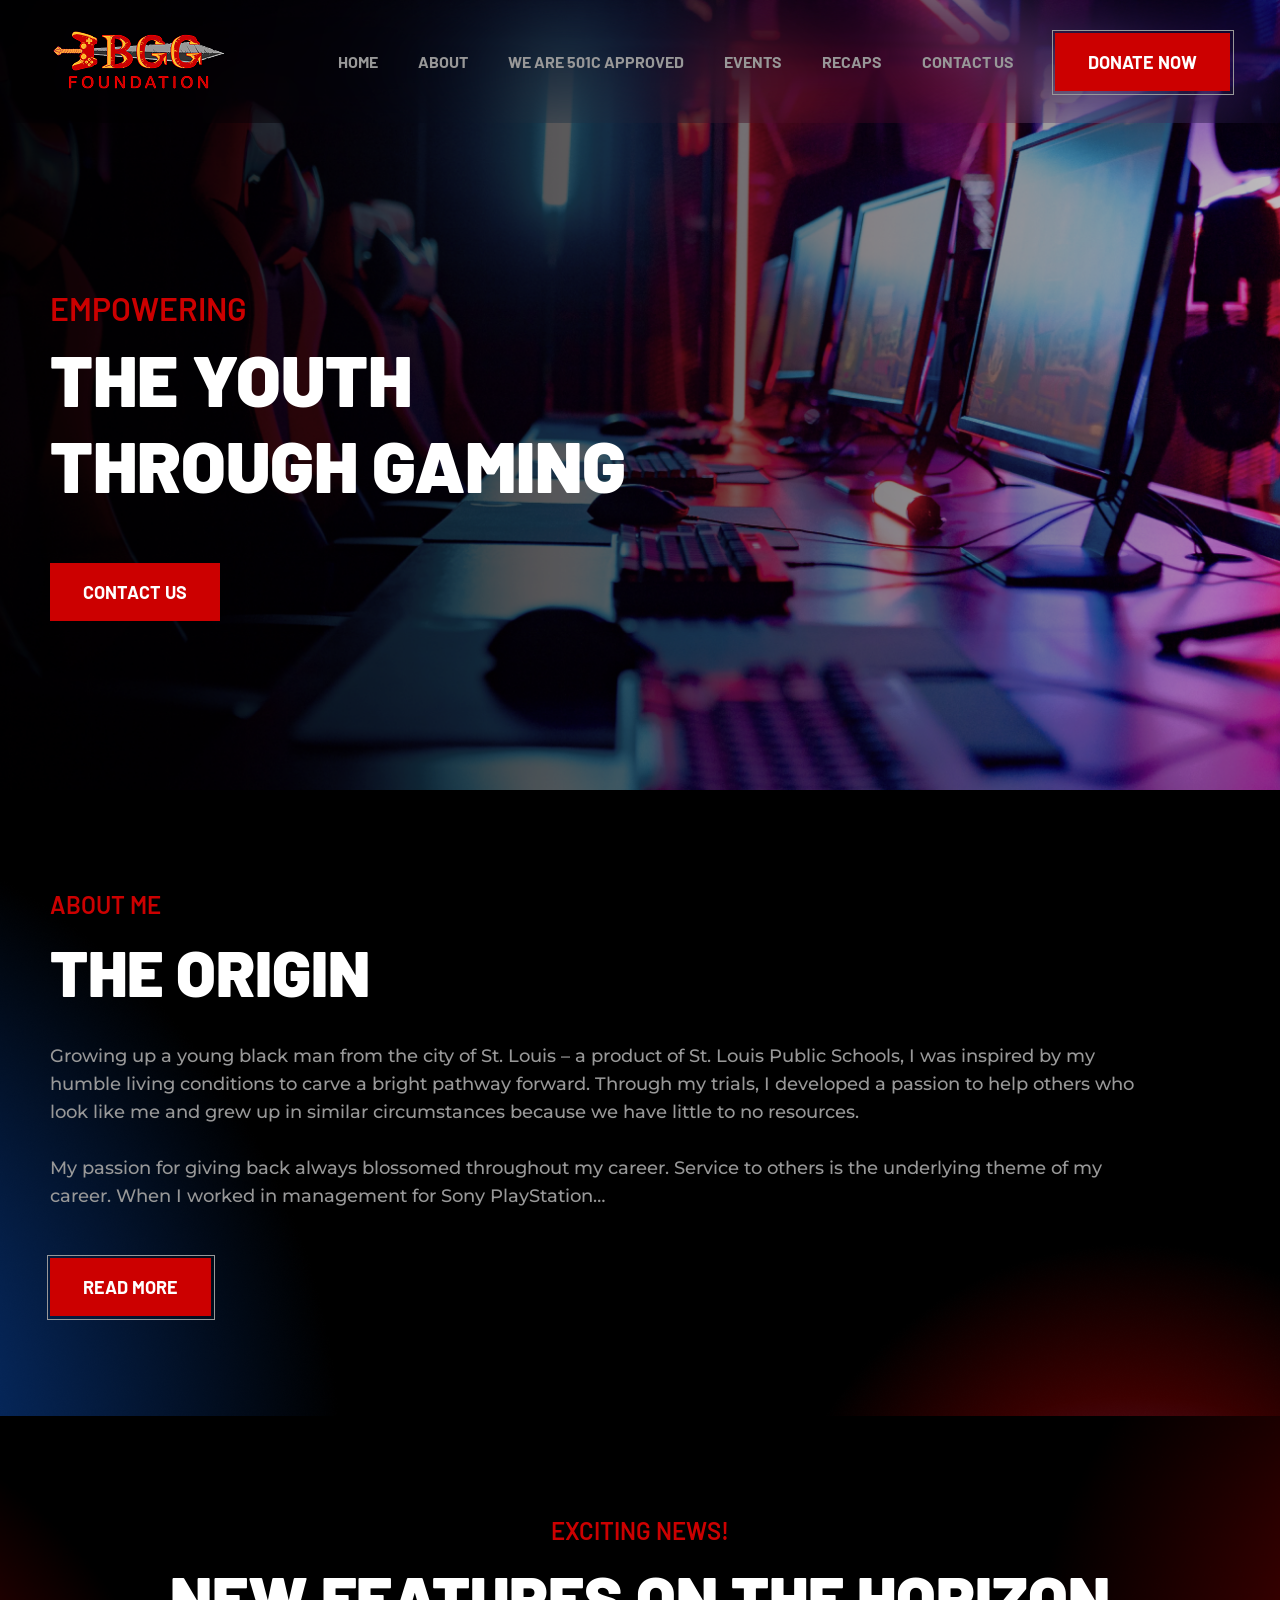
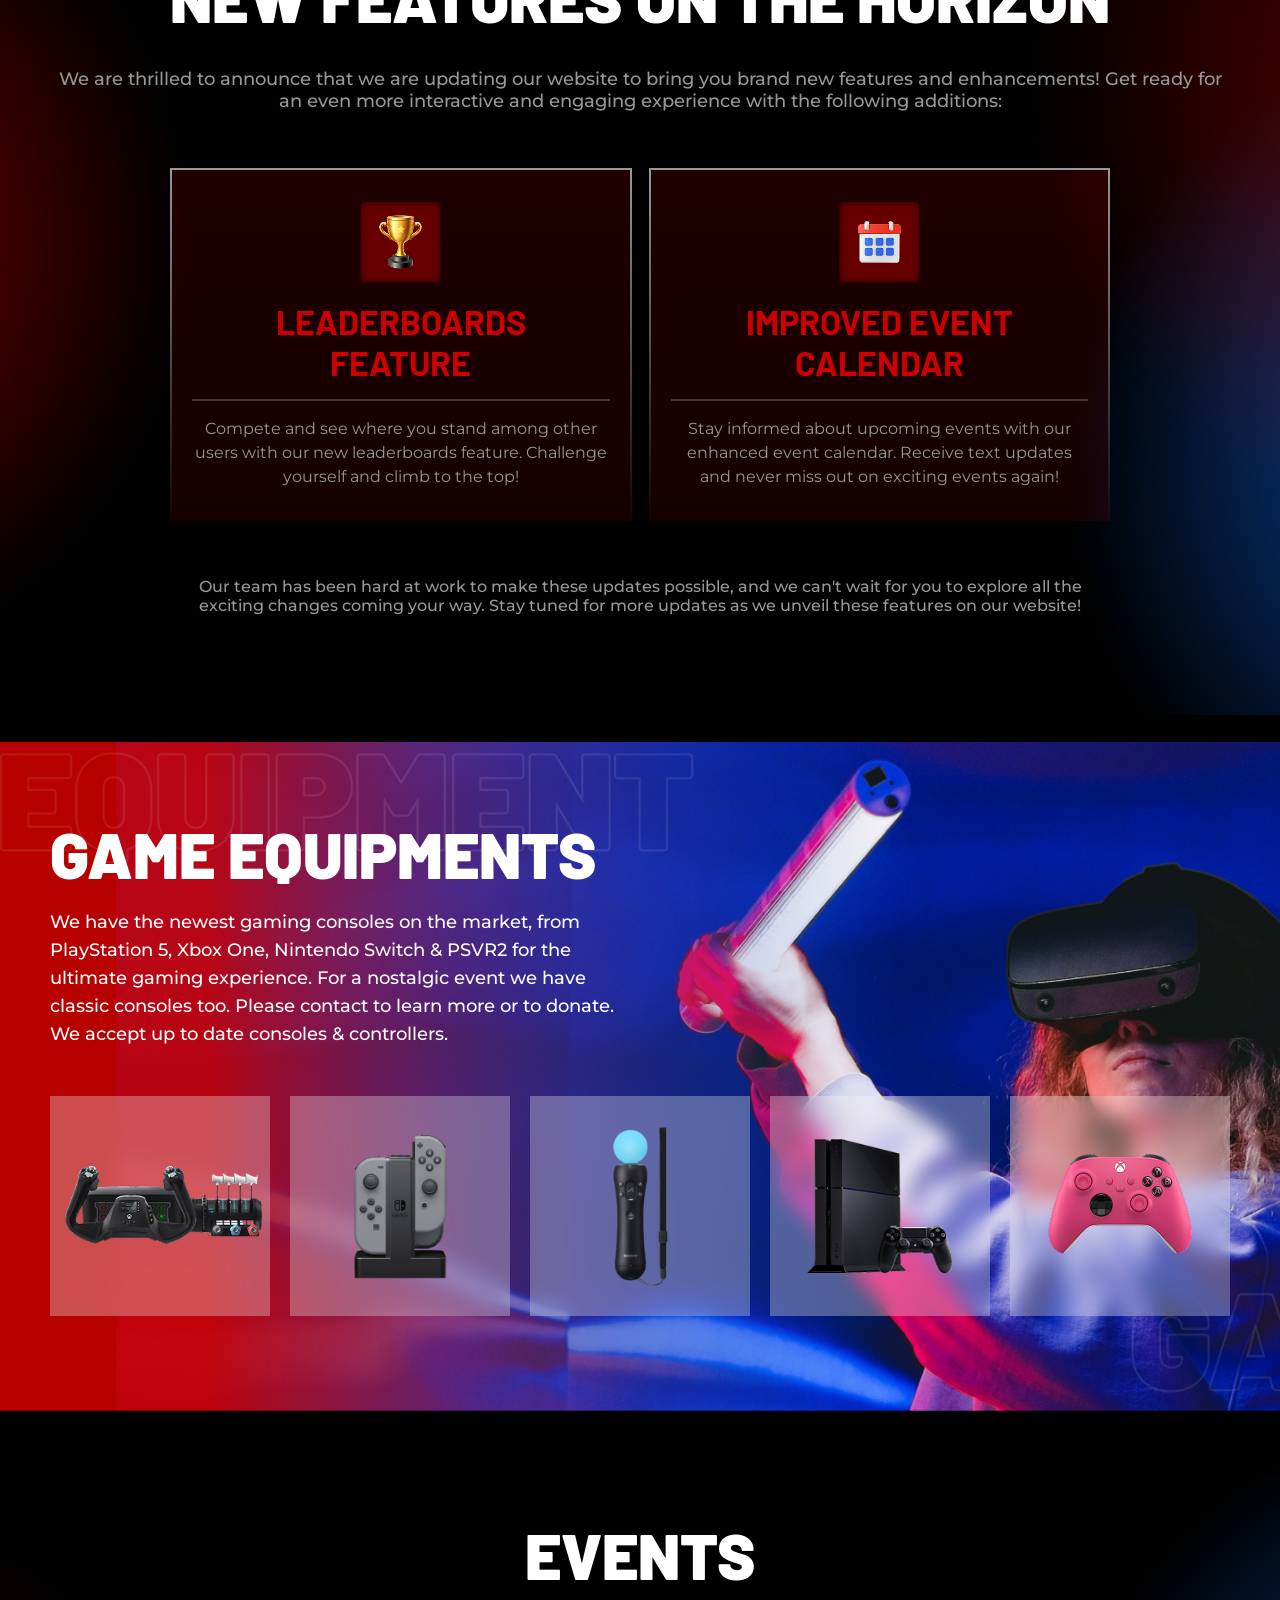
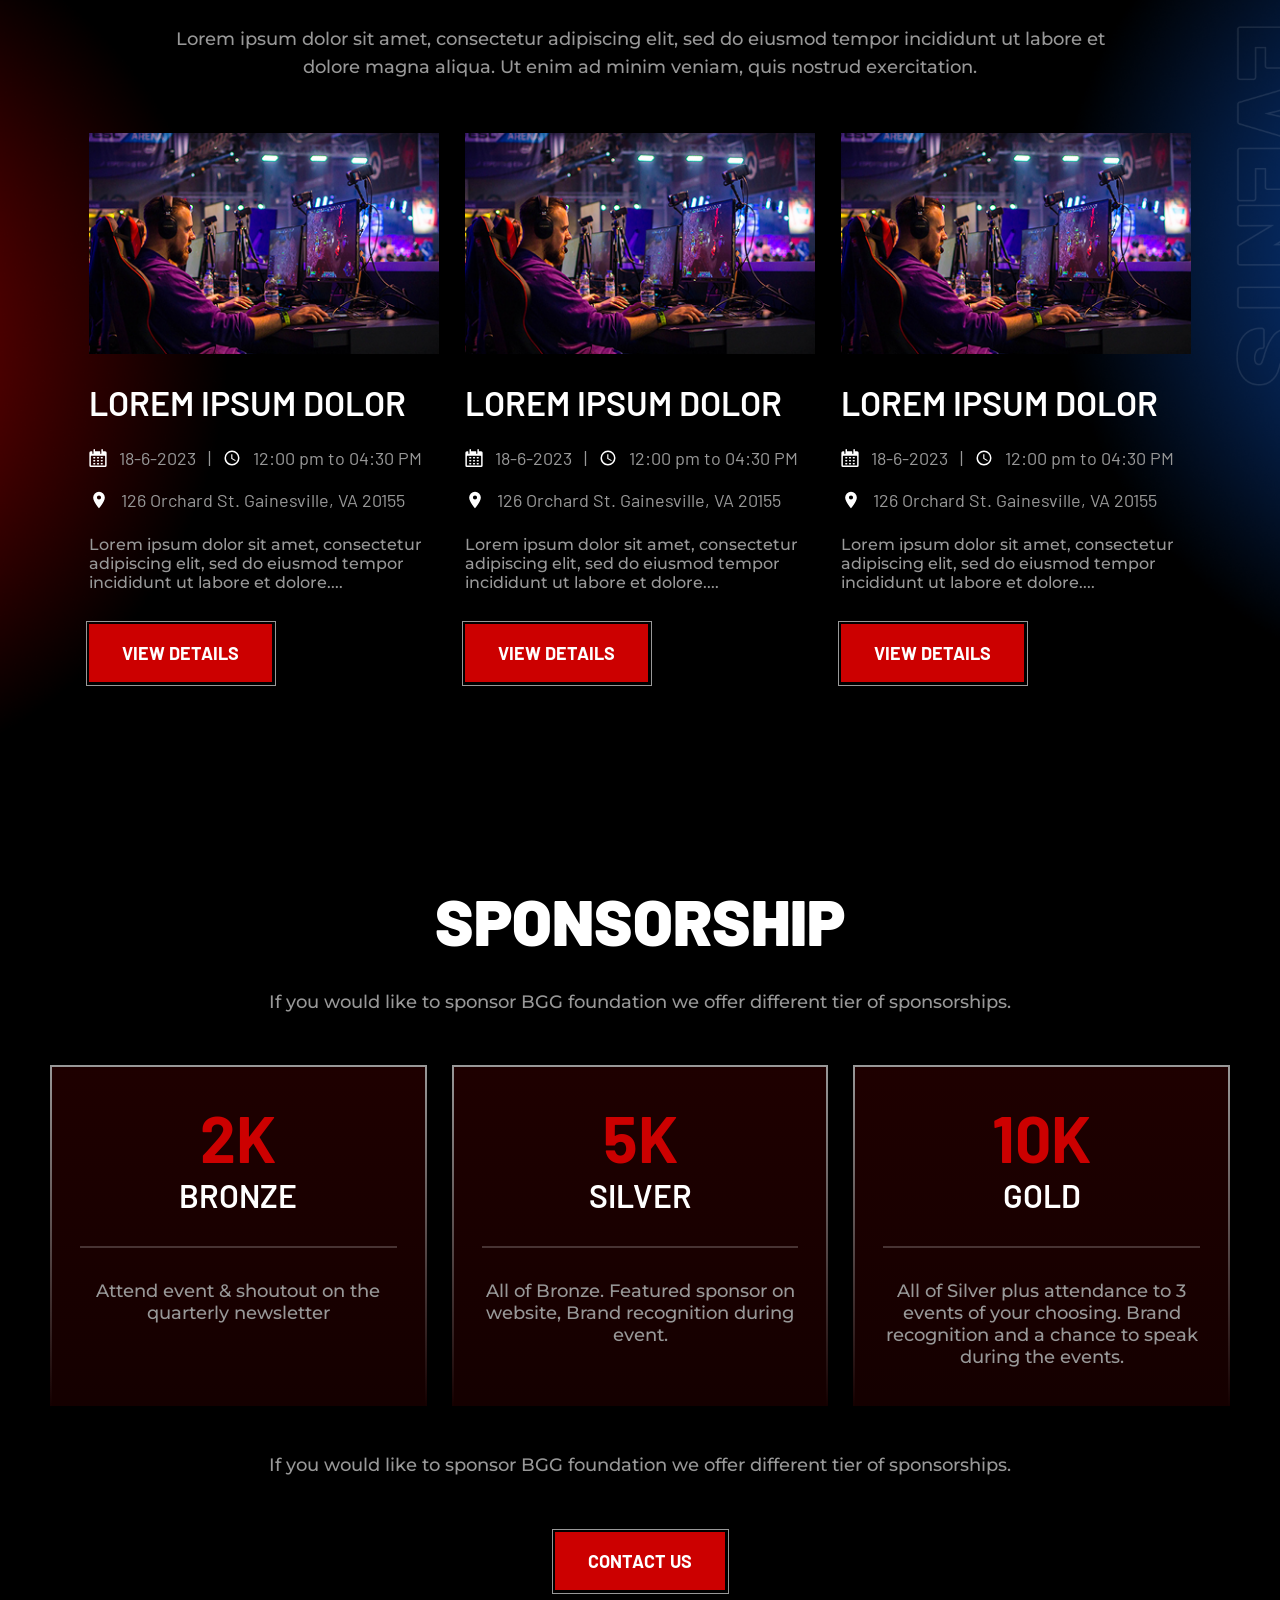
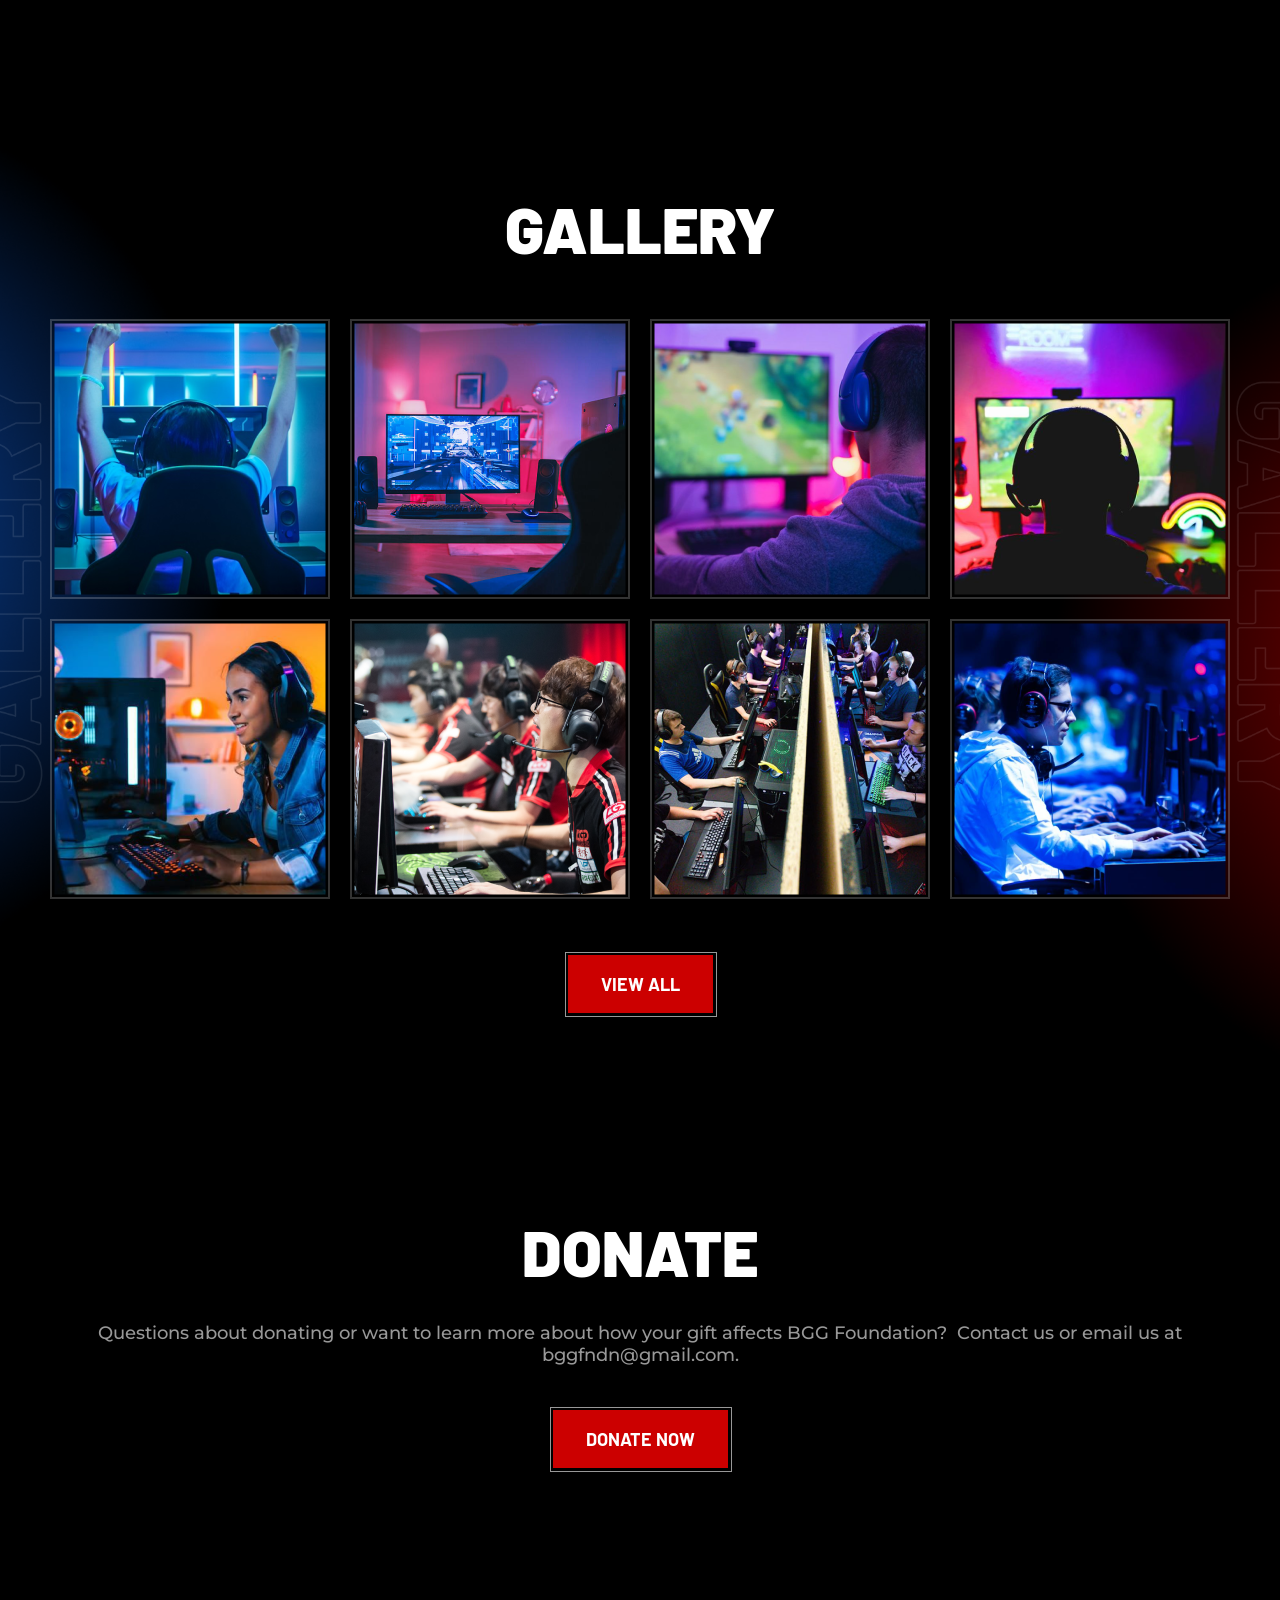
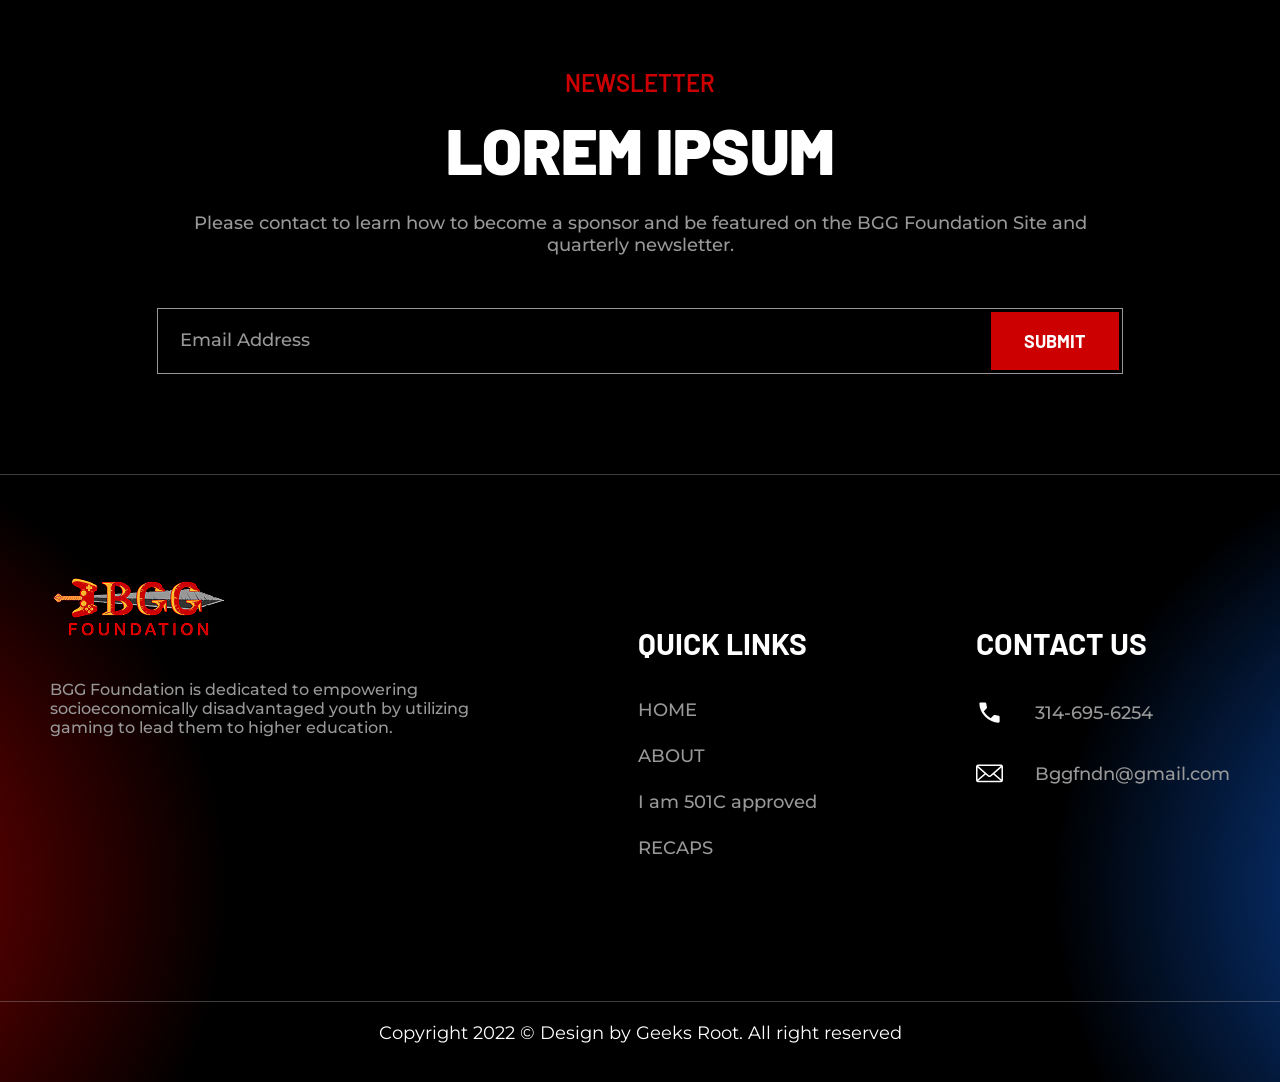
==== index.html @ 68830140 "initial commit" ====
<!DOCTYPE html>
<html lang="en">

<head>
    <meta charset="UTF-8">
    <meta name="viewport" content="width=device-width, initial-scale=1.0">
    <title>Bruh Got Games</title>
    <link rel="preconnect" href="https://fonts.googleapis.com">
    <link rel="preconnect" href="https://fonts.gstatic.com" crossorigin>
    <link
        href="https://fonts.googleapis.com/css2?family=Barlow:ital,wght@0,100;0,200;0,300;0,400;0,500;0,600;0,700;0,800;0,900;1,100;1,200;1,300;1,400;1,500;1,600;1,700;1,800;1,900&family=Montserrat:ital,wght@0,100..900;1,100..900&family=Poppins:ital,wght@0,100;0,200;0,300;0,400;0,500;0,600;0,700;0,800;0,900;1,100;1,200;1,300;1,400;1,500;1,600;1,700;1,800;1,900&display=swap"
        rel="stylesheet">
    <link rel="stylesheet" href="assets/css/style.css">
    <link rel="stylesheet" href="assets/css/responsive.css">
    <link rel="stylesheet" href="assets/css/owl.carousel.min.css">
    <link rel="stylesheet" href="assets/css/owl.theme.default.min.css">
    <script src="https://ajax.googleapis.com/ajax/libs/jquery/3.7.1/jquery.min.js"></script>
    <script src="assets/js/owl.carousel.min.js"></script>
    <script src="https://kit.fontawesome.com/be7915e09e.js" crossorigin="anonymous"></script>
</head>

<body>

    <header>
        <div class="container">
            <div class="flex justifybetween aligncenter">
                <div>
                    <img src="assets/images/logogame.png" alt="" class="py-28">
                </div>
                <div class="dropdown ">
                    <input type="checkbox" id="toggle" style="display: none;">
                    <label for="toggle"><i class="fa-solid fa-bars" style="font-size: 30px;"></i></label>
                    <nav class="dropdown-content">
                        <ul class="flex aligncenter gap8">
                            <li><a href="/index.html">HOME</a></li>
                            <li><a href="/about.html">ABOUT</a></li>
                            <li><a href="/501c.html">WE ARE 501C APPROVED</a></li>
                            <li><a href="/events.html">EVENTS <i class="fa-solid fa-chevron-down"></i></a></li>
                            <li><a href="/recaps.html">RECAPS</a></li>
                            <li><a href="/contacts.html">CONTACT US</a></li>
                            <li> <button class="btn" style="margin-left: 17px;">DONATE NOW</button></li>
                        </ul>
                    </nav>
                </div>
            </div>
        </div>
    </header>




    <section class="bg-banner p-homebanner">
        <div class="container">
            <div class="w-half">
                <p class="red semibold font32 my-0 mb-8">EMPOWERING</p>
                <P class="font72 heavy my-0 mb-56">THE YOUTH THROUGH GAMING</P>
                <button class="btnn">CONTACT US</button>
            </div>
        </div>
    </section>



    <!-- second -->
    <section class="py-100 bg-2">
        <div class="container">
            <div class="flex  justifycenter aligncenter gap96">
                <div>
                    <p class="red font24 semibold my-0 mb-14">ABOUT ME</p>
                    <p class="font64 heavy my-0 mb-32">THE ORIGIN</p>
                    <p class="medium font18 grey mont my-0 lh-28 mb-48">Growing up a young black man from the city of
                        St.
                        Louis – a
                        product
                        of St. Louis Public Schools, I
                        was inspired by my humble living conditions to carve a bright pathway forward. Through my
                        trials, I
                        developed a passion to help others who look like me and grew up in similar circumstances because
                        we
                        have little to no resources. <br><br>
                        My passion for giving back always blossomed throughout my career. Service to others is the
                        underlying theme of my career. When I worked in management for Sony PlayStation…</p>
                    <button class="btn">READ MORE</button>
                </div>
                <img src="assets/pi.png" alt="" class="w-full">
            </div>
        </div>
    </section>


    <!-- third -->
    <section class="py-100 bg-3">
        <div class="container textcenter">
            <p class="red font24 my-0 mb-14 semibold">EXCITING NEWS!</p>
            <P class="font64 my-0 mb-32 heavy">NEW FEATURES ON THE HORIZON</P>
            <p class="font18 my-0 mb-56 mont medium grey">We are thrilled to announce that we are updating our website
                to
                bring you
                brand new features and
                enhancements! Get ready for an even more interactive and engaging experience with the following
                additions:</p>
            <div class="flex flexwrap px-100 justifycenter mb-56 gap17">
                <div class="box flex1">
                    <img src="assets/images/lamp.png" class="mb-16" alt="">
                    <p class="bold font34 my-0 mb-16 px-20 red">LEADERBOARDS FEATURE</p>
                    <div class="line mb-16"></div>
                    <p class="font16 my-0 grey mont lh-24">Compete and see where you stand among other users with our
                        new
                        leaderboards feature. Challenge
                        yourself and climb to the top!</p>
                </div>
                <div class="box flex1">
                    <img src="assets/images/caln.png" class="mb-16" alt="">
                    <p class="bold my-0 mb-16 px-20 font34 red">IMPROVED EVENT CALENDAR</p>
                    <div class="line mb-16"></div>
                    <p class="font16 my-0 grey mont lh-24"> Stay informed about upcoming events with our enhanced event
                        calendar.
                        Receive text updates and
                        never miss out on exciting events again!</p>
                </div>
            </div>
            <div>
                <p class="mont my-0 px-100 medium font16 grey">Our team has been hard at
                    work to make these
                    updates
                    possible, and
                    we can't
                    wait
                    for you to explore all the exciting changes coming your way. Stay tuned for more updates as we
                    unveil
                    these features on our website!</p>
            </div>
        </div>
    </section>

    <section class="bg-redblue py-100">
        <div class="container">
            <div class="w-half">
                <h2 class="heavy font64 my-0 mb-16">GAME EQUIPMENTS</h2>
                <p class="medium font18 mont lh-28 my-0 mb-48">We have the newest gaming consoles on the market, from
                    PlayStation 5,
                    Xbox One, Nintendo Switch & PSVR2
                    for the ultimate gaming experience. For a nostalgic event we have classic consoles too. Please
                    contact
                    to learn more or to donate. We accept up to date consoles & controllers.</p>
            </div>
            <div class="owl-carousel flex  owl-theme" style="overflow: hidden;">
                <div class="item"> <img class="joy" src="assets/images/joy.png" alt=""></div>
                <div class="item"> <img class="joy" src="assets/images/joy2.png" alt=""></div>
                <div class="item"> <img class="joy" src="assets/images/joy3.png" alt=""></div>
                <div class="item"> <img class="joy" src="assets/images/joy4.png" alt=""></div>
                <div class="item"> <img class="joy" src="assets/images/joy5.png" alt=""></div>
            </div>
        </div>
    </section>


    <!--th -->

    <section class="py-100 bg-4">
        <div class="container">
            <p class="textcenter my-0 mb-32 font64 heavy">EVENTS</p>
            <p class="w-966 mx-auto textcenter grey mb-52 my-0 font18 mont medium lh-28">Lorem ipsum dolor sit amet,
                consectetur
                adipiscing
                elit,
                sed do
                eiusmod
                tempor incididunt ut labore et
                dolore magna aliqua. Ut enim ad minim veniam, quis nostrud exercitation.</p>
            <div class="flex flexwrap gap26 justifycenter">
                <div class="w-330 font18">
                    <img class="mb-24 w-100" src="assets/images/event.png" alt="">
                    <p class="font34 mb-24 my-0 semibold">LOREM IPSUM DOLOR</p>
                    <p class="grey flex aligncenter gap12 mb-20 my-0"><svg xmlns="http://www.w3.org/2000/svg" width="18"
                            height="18" viewBox="0 0 24 24">
                            <path fill="#ffffff"
                                d="M7.5 10.5h-1a1 1 0 0 0 0 2h1a1 1 0 0 0 0-2m5 0h-1a1 1 0 0 0 0 2h1a1 1 0 0 0 0-2m5 0h-1a1 1 0 0 0 0 2h1a1 1 0 0 0 0-2m-10 4h-1a1 1 0 0 0 0 2h1a1 1 0 0 0 0-2m5 0h-1a1 1 0 0 0 0 2h1a1 1 0 0 0 0-2m5 0h-1a1 1 0 0 0 0 2h1a1 1 0 0 0 0-2m-10 4h-1a1 1 0 0 0 0 2h1a1 1 0 0 0 0-2m5 0h-1a1 1 0 0 0 0 2h1a1 1 0 0 0 0-2m5 0h-1a1 1 0 0 0 0 2h1a1 1 0 0 0 0-2" />
                            <path fill="#ffffff"
                                d="M21.5 3h-2.75a.25.25 0 0 1-.25-.25V1a1 1 0 0 0-2 0v4.75a.75.75 0 0 1-1.5 0V3.5a.5.5 0 0 0-.5-.5H8.25A.25.25 0 0 1 8 2.75V1a1 1 0 0 0-2 0v4.75a.75.75 0 0 1-1.5 0V3.5A.5.5 0 0 0 4 3H2.5a2 2 0 0 0-2 2v17a2 2 0 0 0 2 2h19a2 2 0 0 0 2-2V5a2 2 0 0 0-2-2m0 18.5a.5.5 0 0 1-.5.5H3a.5.5 0 0 1-.5-.5v-12A.5.5 0 0 1 3 9h18a.5.5 0 0 1 .5.5Z" />
                        </svg> 18-6-2023 &nbsp; | <svg xmlns="http://www.w3.org/2000/svg" width="18" height="18"
                            viewBox="0 0 24 24">
                            <path fill="#ffffff"
                                d="M12 20a8 8 0 0 0 8-8a8 8 0 0 0-8-8a8 8 0 0 0-8 8a8 8 0 0 0 8 8m0-18a10 10 0 0 1 10 10a10 10 0 0 1-10 10C6.47 22 2 17.5 2 12A10 10 0 0 1 12 2m.5 5v5.25l4.5 2.67l-.75 1.23L11 13V7z" />
                        </svg>12:00 pm to 04:30 PM</p>
                    <p class="flex aligncenter grey gap12 my-0 mb-24"><svg xmlns="http://www.w3.org/2000/svg" width="20"
                            height="20" viewBox="0 0 24 24">
                            <path fill="#ffffff"
                                d="M12 11.5A2.5 2.5 0 0 1 9.5 9A2.5 2.5 0 0 1 12 6.5A2.5 2.5 0 0 1 14.5 9a2.5 2.5 0 0 1-2.5 2.5M12 2a7 7 0 0 0-7 7c0 5.25 7 13 7 13s7-7.75 7-13a7 7 0 0 0-7-7" />
                        </svg>126 Orchard St. Gainesville, VA 20155</p>
                    <p class="grey my-0 mb-32 medium mont font16">Lorem ipsum dolor sit amet, consectetur adipiscing
                        elit, sed do
                        eiusmod tempor incididunt ut
                        labore et dolore....</p>
                    <button class="btn">VIEW DETAILS</button>
                </div>
                <div class="w-330 font18">
                    <img class="mb-24 w-100" src="assets/images/event.png" alt="">
                    <p class="font34 mb-24 my-0 semibold">LOREM IPSUM DOLOR</p>
                    <p class="grey flex aligncenter gap12 mb-20 my-0"><svg xmlns="http://www.w3.org/2000/svg" width="18"
                            height="18" viewBox="0 0 24 24">
                            <path fill="#ffffff"
                                d="M7.5 10.5h-1a1 1 0 0 0 0 2h1a1 1 0 0 0 0-2m5 0h-1a1 1 0 0 0 0 2h1a1 1 0 0 0 0-2m5 0h-1a1 1 0 0 0 0 2h1a1 1 0 0 0 0-2m-10 4h-1a1 1 0 0 0 0 2h1a1 1 0 0 0 0-2m5 0h-1a1 1 0 0 0 0 2h1a1 1 0 0 0 0-2m5 0h-1a1 1 0 0 0 0 2h1a1 1 0 0 0 0-2m-10 4h-1a1 1 0 0 0 0 2h1a1 1 0 0 0 0-2m5 0h-1a1 1 0 0 0 0 2h1a1 1 0 0 0 0-2m5 0h-1a1 1 0 0 0 0 2h1a1 1 0 0 0 0-2" />
                            <path fill="#ffffff"
                                d="M21.5 3h-2.75a.25.25 0 0 1-.25-.25V1a1 1 0 0 0-2 0v4.75a.75.75 0 0 1-1.5 0V3.5a.5.5 0 0 0-.5-.5H8.25A.25.25 0 0 1 8 2.75V1a1 1 0 0 0-2 0v4.75a.75.75 0 0 1-1.5 0V3.5A.5.5 0 0 0 4 3H2.5a2 2 0 0 0-2 2v17a2 2 0 0 0 2 2h19a2 2 0 0 0 2-2V5a2 2 0 0 0-2-2m0 18.5a.5.5 0 0 1-.5.5H3a.5.5 0 0 1-.5-.5v-12A.5.5 0 0 1 3 9h18a.5.5 0 0 1 .5.5Z" />
                        </svg> 18-6-2023 &nbsp; | <svg xmlns="http://www.w3.org/2000/svg" width="18" height="18"
                            viewBox="0 0 24 24">
                            <path fill="#ffffff"
                                d="M12 20a8 8 0 0 0 8-8a8 8 0 0 0-8-8a8 8 0 0 0-8 8a8 8 0 0 0 8 8m0-18a10 10 0 0 1 10 10a10 10 0 0 1-10 10C6.47 22 2 17.5 2 12A10 10 0 0 1 12 2m.5 5v5.25l4.5 2.67l-.75 1.23L11 13V7z" />
                        </svg>12:00 pm to 04:30 PM</p>

                    <p class="flex aligncenter grey gap12 my-0 mb-24"><svg xmlns="http://www.w3.org/2000/svg" width="20"
                            height="20" viewBox="0 0 24 24">
                            <path fill="#ffffff"
                                d="M12 11.5A2.5 2.5 0 0 1 9.5 9A2.5 2.5 0 0 1 12 6.5A2.5 2.5 0 0 1 14.5 9a2.5 2.5 0 0 1-2.5 2.5M12 2a7 7 0 0 0-7 7c0 5.25 7 13 7 13s7-7.75 7-13a7 7 0 0 0-7-7" />
                        </svg>126 Orchard St. Gainesville, VA 20155</p>
                    <p class="grey my-0 mb-32 medium mont font16">Lorem ipsum dolor sit amet, consectetur adipiscing
                        elit, sed do
                        eiusmod tempor incididunt ut
                        labore et dolore....</p>
                    <button class="btn">VIEW DETAILS</button>
                </div>
                <div class="w-330  font18">
                    <img class="mb-24 w-100" src="assets/images/event.png" alt="">
                    <p class="font34 mb-24 my-0 semibold">LOREM IPSUM DOLOR</p>
                    <p class="grey flex aligncenter gap12 mb-20 my-0"><svg xmlns="http://www.w3.org/2000/svg" width="18"
                            height="18" viewBox="0 0 24 24">
                            <path fill="#ffffff"
                                d="M7.5 10.5h-1a1 1 0 0 0 0 2h1a1 1 0 0 0 0-2m5 0h-1a1 1 0 0 0 0 2h1a1 1 0 0 0 0-2m5 0h-1a1 1 0 0 0 0 2h1a1 1 0 0 0 0-2m-10 4h-1a1 1 0 0 0 0 2h1a1 1 0 0 0 0-2m5 0h-1a1 1 0 0 0 0 2h1a1 1 0 0 0 0-2m5 0h-1a1 1 0 0 0 0 2h1a1 1 0 0 0 0-2m-10 4h-1a1 1 0 0 0 0 2h1a1 1 0 0 0 0-2m5 0h-1a1 1 0 0 0 0 2h1a1 1 0 0 0 0-2m5 0h-1a1 1 0 0 0 0 2h1a1 1 0 0 0 0-2" />
                            <path fill="#ffffff"
                                d="M21.5 3h-2.75a.25.25 0 0 1-.25-.25V1a1 1 0 0 0-2 0v4.75a.75.75 0 0 1-1.5 0V3.5a.5.5 0 0 0-.5-.5H8.25A.25.25 0 0 1 8 2.75V1a1 1 0 0 0-2 0v4.75a.75.75 0 0 1-1.5 0V3.5A.5.5 0 0 0 4 3H2.5a2 2 0 0 0-2 2v17a2 2 0 0 0 2 2h19a2 2 0 0 0 2-2V5a2 2 0 0 0-2-2m0 18.5a.5.5 0 0 1-.5.5H3a.5.5 0 0 1-.5-.5v-12A.5.5 0 0 1 3 9h18a.5.5 0 0 1 .5.5Z" />
                        </svg> 18-6-2023 &nbsp; | <svg xmlns="http://www.w3.org/2000/svg" width="18" height="18"
                            viewBox="0 0 24 24">
                            <path fill="#ffffff"
                                d="M12 20a8 8 0 0 0 8-8a8 8 0 0 0-8-8a8 8 0 0 0-8 8a8 8 0 0 0 8 8m0-18a10 10 0 0 1 10 10a10 10 0 0 1-10 10C6.47 22 2 17.5 2 12A10 10 0 0 1 12 2m.5 5v5.25l4.5 2.67l-.75 1.23L11 13V7z" />
                        </svg>12:00 pm to 04:30 PM</p>

                    <p class="flex aligncenter grey gap12 my-0 mb-24"><svg xmlns="http://www.w3.org/2000/svg" width="20"
                            height="20" viewBox="0 0 24 24">
                            <path fill="#ffffff"
                                d="M12 11.5A2.5 2.5 0 0 1 9.5 9A2.5 2.5 0 0 1 12 6.5A2.5 2.5 0 0 1 14.5 9a2.5 2.5 0 0 1-2.5 2.5M12 2a7 7 0 0 0-7 7c0 5.25 7 13 7 13s7-7.75 7-13a7 7 0 0 0-7-7" />
                        </svg>126 Orchard St. Gainesville, VA 20155</p>
                    <p class="grey medium mont my-0 mb-32 font16">Lorem ipsum dolor sit amet, consectetur adipiscing
                        elit, sed do
                        eiusmod tempor incididunt ut
                        labore et dolore....</p>
                    <button class="btn">VIEW DETAILS</button>
                </div>
            </div>
        </div>
    </section>

    <!-- fifth -->

    <section class="py-100">
        <div class="container textcenter">
            <p class=" font64 heavy my-0 mb-32">SPONSORSHIP</p>
            <p class="mont grey my-0 mb-52 font18 medium">If you would like to sponsor BGG foundation we offer different
                tier of
                sponsorships.</p>
            <div class="flex flexwrap justifycenter gap25 mb-48">
                <div class="box2 flex1">
                    <p class="red font64 my-0 bold ">2K</p>
                    <p class="semibold my-0 mb-32 font32">BRONZE</p>
                    <div class="line mb-32"></div>
                    <p class="grey my-0 medium font18 mont">Attend event & shoutout on the quarterly newsletter</p>
                </div>
                <div class="box2 flex1">
                    <p class="red font64 my-0 bold ">5K</p>
                    <p class="semibold my-0 mb-32 font32">SILVER</p>
                    <div class="line mb-32"></div>
                    <p class="grey my-0 medium font18 mont">All of Bronze. Featured sponsor on website, Brand
                        recognition during event.</p>
                </div>
                <div class="box2 flex1">
                    <p class=" red font64 my-0 bold ">10K</p>
                    <p class=" semibold my-0 mb-32 font32">GOLD</p>
                    <div class="line mb-32"></div>
                    <p class="grey my-0 medium font18 mont">All of Silver plus attendance to 3 events of your choosing.
                        Brand recognition and a chance to speak during the events.</p>
                </div>
            </div>
            <p class="grey mb-56 medium font18 mont my-0">If you would like to sponsor BGG foundation we offer different
                tier
                of
                sponsorships.</p>
            <button class="btn">CONTACT US</button>
        </div>
    </section>



    <!-- gallery -->
    <section class="py-100 gallery">
        <div class="container textcenter">
            <h1 class="font64 my-0 heavy mb-52">GALLERY</h1>
            <div class=" flex justifycenter  gap20 mb-56 flexwrap">
                <img src="assets/images/gall1.png" alt="" id="show">
                <img src="assets/images/gall2.png" alt="" id="show">
                <img src="assets/images/gall3.png" alt="" id="show">
                <img src="assets/images/gall4.png" alt="" id="show">
                <img src="assets/images/gall5.png" alt="" id="show">
                <img src="assets/images/gall6.png" alt="" id="show">
                <img src="assets/images/gall7.png" alt="" id="show">
                <img src="assets/images/gall8.png" alt="" id="show">
            </div>
            <button class="btn">VIEW ALL</button>
        </div>
    </section>



    <!-- Donate -->
    <section class="py-100">
        <div class="container textcenter">
            <h1 class=" font64 my-0 mb-32 heavy">DONATE</h1>
            <p class="medium grey my-0 mb-44 mont font18">Questions about donating or want to learn more about how your
                gift
                affects BGG Foundation?  Contact us or
                email us at
                bggfndn@gmail.com.</p>
            <button class="btn">DONATE NOW</button>
        </div>
    </section>




    <!-- newsletter -->
    <section class="py-100">
        <div class="container textcenter">
            <div class=" w-966 mx-auto ">
                <h3 class=" red semibold font24 my-0 mb-14">NEWSLETTER</h3>
                <h2 class="mb-24 my-0 font64 heavy">LOREM IPSUM</h2>
                <p class="font18 medium mb-52 grey mont">Please contact to learn how to become a sponsor and be featured
                    on the BGG Foundation Site and quarterly newsletter.</p>
                <div class="flex justifybetween border">
                    <input type="email" placeholder="Email Address" class="inp">
                    <button class="btnn">SUBMIT</button>
                </div>
            </div>
        </div>
    </section>



    <footer class="pt-100 bordertop pb-20">
        <div class="container">
            <div class="flex flexwrap gap116 pb-100">
                <div class="w-40">
                    <img src="assets/images/logogame.png" class="mb-38" alt="">
                    <p class="font16 grey my-0 mont medium">BGG Foundation is dedicated to empowering
                        socioeconomically
                        disadvantaged youth by utilizing
                        gaming to lead them to higher education.</p>
                </div>
                <div class="flex1 pt-50">
                    <h3 class="my-0 mb-38 font30 bold">QUICK LINKS</h3>
                    <ul>
                        <li class="mb-24"><a href="/index.html" class="grey medium my-0 mont font18">HOME</a></li>
                        <li class="mb-24"><a href="/about.html" class="grey medium mont my-0 font18">ABOUT</a></li>
                        <li class="mb-24"><a href="/501c.html" class="grey medium mont my-0  font18">I am 501C
                                approved</a>
                        </li>
                        <li class="mb-24"><a href="/recaps.html" class="grey medium mont my-0 font18">RECAPS</a>
                        </li>
                    </ul>
                </div>
                <div class="flex1 pt-50">
                    <h3 class="my-0 mb-38 font30 bold">CONTACT US</h3>
                    <a class="flex gap32 aligncenter grey my-0 mb-34 medium mont font18"><svg
                            xmlns="http://www.w3.org/2000/svg" width="27" height="27" viewBox="0 0 24 24">
                            <path fill="currentColor"
                                d="M19.95 21q-3.125 0-6.175-1.362t-5.55-3.863t-3.862-5.55T3 4.05q0-.45.3-.75t.75-.3H8.1q.35 0 .625.238t.325.562l.65 3.5q.05.4-.025.675T9.4 8.45L6.975 10.9q.5.925 1.187 1.787t1.513 1.663q.775.775 1.625 1.438T13.1 17l2.35-2.35q.225-.225.588-.337t.712-.063l3.45.7q.35.1.575.363T21 15.9v4.05q0 .45-.3.75t-.75.3" />
                        </svg>314-695-6254</a>
                    <a class="grey flex aligncenter gap32 my-0 medium mont font18"><svg
                            xmlns="http://www.w3.org/2000/svg" width="27" height="27" viewBox="0 0 24 24">
                            <path fill="currentColor"
                                d="m16.484 11.976l6.151-5.344v10.627zm-7.926.905l2.16 1.875c.339.288.781.462 1.264.462h.017h-.001h.014c.484 0 .926-.175 1.269-.465l-.003.002l2.16-1.875l6.566 5.639H1.995zM1.986 5.365h20.03l-9.621 8.356a.6.6 0 0 1-.38.132h-.014h.001h-.014a.6.6 0 0 1-.381-.133l.001.001zm-.621 1.266l6.15 5.344l-6.15 5.28zm21.6-2.441c-.24-.12-.522-.19-.821-.19H1.859a1.9 1.9 0 0 0-.835.197l.011-.005A1.86 1.86 0 0 0 0 5.855v12.172a1.86 1.86 0 0 0 1.858 1.858h20.283a1.86 1.86 0 0 0 1.858-1.858V5.855c0-.727-.419-1.357-1.029-1.66l-.011-.005z" />
                        </svg>Bggfndn@gmail.com</a>
                </div>
            </div>
        </div>
        <p class="bordertop font18 mont textcenter pt-20">Copyright 2022 © Design by Geeks Root. All right reserved</p>

    </footer>



    <div id="modal">
        <img alt="" src="" width="100%">
        <span id="shut">&times;</span>
    </div>



    <script>
        const modal = document.getElementById("modal");
        let imgsource = document.querySelector("#modal img");
        const shut = document.getElementById("shut");
        const preview = document.querySelectorAll('#show');
        preview.forEach(pre => {
            pre.addEventListener('click', function (event) {
                event.stopPropagation();
                imgsource.src = this.src
                modal.style.display = 'block'
            })
        });
        shut.addEventListener('click', function (event) {
            if (event.target == shut)
                modal.style.display = 'none'
        })
        window.onclick = function (event) {
            if (modal.style.display === 'block' && event.target !== imgsource)
                modal.style.display = 'none';
        }
        $('.owl-carousel').owlCarousel({
            loop: true,
            margin: 20,
            autoplay: true,
            autoplayTimeout: 4000,
            smartSpeed: 4000,
            nav: false,
            responsive: {
                0: {
                    items: 1
                },
                600: {
                    items: 3
                },
                1240: {
                    items: 5
                }

            }
        })
    </script>


</body>

</html>
---- assets/css/style.css ----
* {
    font-family: barlow;
    color: #ffffff;
}

header {
    position: fixed;
    right: 0;
    left: 0;
    backdrop-filter: blur(40px);
    z-index: 9;
}


.btn:hover {
    background-color: #cc00009a;
}

.btnn:hover {
    background-color: #cc00009a;
}

label {
    display: none;
}

body {
    margin: 0;
    background-color: #000;
    position: relative;
}

body::after {
    content: "";
    position: absolute;
    background-color: #ffffff;
    opacity: 6%;

}

.bg-2 {
    background-position: 0px -500px;
    background-size: cover;
    background: url(/assets/images/bg-2.png) no-repeat;
}

.bg-3 {
    background: url(/assets/images/bg-3.png) no-repeat center;
    background-size: cover;
}

.bg-4 {
    background: url(/assets/images/bg-4.png) no-repeat center;
    background-size: cover;
}

.bg-4 {
    background: url(/assets/images/bg-4.png) no-repeat center;
    background-size: cover;
}

.gallery {
    background: url(/assets/images/gallery.png) no-repeat center;
    background-size: cover;
}

footer {
    background: url(/assets/images/foot.png) no-repeat center;
    background-size: cover;
}

.bg-contact {
    background: url(/assets/images/bg-contact.png) no-repeat center;
    background-size: cover;
}

.bg-recap {
    background: url(/assets/images/bg-recap.png) no-repeat center;
    background-size: cover;
}

#shut {
    background-color: #CC0000;
    padding: 0px 20px;
    position: absolute;
    right: 0;
    font-size: 50px;
    transition: 0.3s ease-in-out;
    cursor: pointer;
}

#shut:hover {
    background-color: #cc00009a;
}

#show {
    transition: 0.4s ease-in-out;
}

#show:hover {
    transform: scale(1.1);
}


#modal {
    transform: translate(-50%, -50%);
    left: 50%;
    top: 50%;
    position: fixed;
    z-index: 1000;
    display: none;
    width: 30%;
}

.w-330 {
    width: 350px;
}

.w-100 {
    width: 100%;
}

.mont {
    font-family: montserrat;
}

.container {
    width: 1180px;
    margin: 0 auto;
}


.abs2 {
    position: absolute;
    top: 0px;
    right: -47px;
}


.heading {
    font-size: 150px;
    font-weight: 900;
    -webkit-text-stroke: 2px #ffffff;
    color: transparent;
}

.rel {
    position: relative;
}

.border {
    border: 1px solid #989898;
    padding: 3px 3px 3px 20px;
}

.abs {
    position: absolute;
    top: 0;
    right: 0;
}


.flex {
    display: flex;
}

.flex1 {
    flex: 1;
}

.justifycenter {
    justify-content: center;
}

.justifybetween {
    justify-content: space-between;
}

.justifystart {
    justify-content: start;
}

.textjustify {
    text-align: justify;
}

.alignstretch {
    align-items: stretch;
}

.aligncenter {
    align-items: center;
}

.alignstart {
    align-items: start;
}

.flexwrap {
    flex-wrap: wrap;
}

.medium {
    font-weight: 500;
}

.bold {
    font-weight: 700;
}

.heavy {
    font-weight: 900;
}

.semibold {
    font-weight: 600;
}

.red {
    color: #CC0000;
}

.font72 {
    font-size: 72px;
}

.font64 {
    font-size: 64px;
}

.font34 {
    font-size: 34px;
}

.font32 {
    font-size: 32px;
}

.font30 {
    font-size: 30px;
}

.font24 {
    font-size: 24px;
}

.font18 {
    font-size: 18px;
}

.font16 {
    font-size: 16px;
}

.gap25 {
    gap: 25px;
}

.gap17 {
    gap: 17px;
}

.gap8 {
    gap: 8px;
}

.gap116 {
    gap: 116px;
}

.btnn {
    background-color: #CC0000;
    padding: 18px 33px;
    font-size: 18px;
    font-weight: 700;
    border-style: none;
    transition: 0.3s ease-in-out;
    cursor: pointer;
}

.btn {
    background-color: #CC0000;
    padding: 18px 33px;
    font-size: 18px;
    font-weight: 700;
    border-style: none;
    position: relative;
    z-index: 0;
    transition: 0.3s ease-in-out;
    cursor: pointer;
}

nav ul {
    list-style-type: none;
}

nav ul a {
    text-decoration: none;
    padding: 0px 16px;
    color: #989898;
    font-weight: 700;
}

nav ul a:hover {
    color: #ffffff;
}

.pt-68 {
    padding-top: 68px;
}

.alignselfend {
    align-self: flex-end;
}

.pb-100 {
    padding-bottom: 100px;
}

.bg-redblue {
    background: url(/assets/images/bg-redblue.png) no-repeat center;
    background-size: cover;
}

.joy {
    backdrop-filter: blur(10px);
    background-color: rgba(255, 255, 255, 0.3);
}

.p-homebanner {
    padding-top: 289px;
    padding-bottom: 169px;
}

.p-aboutbanner {
    padding-top: 317px;
    padding-bottom: 197px;
}

.bg-banner {
    background: url(/assets/images/banner.png) no-repeat center;
    background-size: cover;
    background-color: #000;
}

.pt-50 {
    padding-top: 50px;
}

.py-28 {
    padding-top: 28px;
    padding-bottom: 28px;
}

.mb-68 {
    margin-bottom: 68px !important;
}

.grey {
    color: #989898;
}

.w-half {
    width: 50%;
}


.mb-8 {
    margin-bottom: 8px !important;
}

.mb-38 {
    margin-bottom: 38px !important;
}

.mb-34 {
    margin-bottom: 34px !important;
}

.mb-56 {
    margin-bottom: 56px !important;
}

.mb-20 {
    margin-bottom: 20px !important;
}

.gap12 {
    gap: 12px;
}


.gap20 {
    gap: 20px;
}

.gap32 {
    gap: 32px;
}

.gap50 {
    gap: 50px;
}

.gap96 {
    gap: 96px;
}

.lh-28 {
    line-height: 28px;
}

.my-0 {
    margin-top: 0;
    margin-bottom: 0;
}

.mx-auto {
    margin-left: auto;
    margin-right: auto;
}


.mb-14 {
    margin-bottom: 14px !important;
}

.mb-24 {
    margin-bottom: 24px !important;
}

.mb-32 {
    margin-bottom: 32px !important;
}

.mb-44 {
    margin-bottom: 44px !important;
}

.mb-52 {
    margin-bottom: 52px !important;
}

.py-100 {
    padding-top: 100px;
    padding-bottom: 100px;
}

.mb-48 {
    margin-bottom: 48px !important;
}

.mb-80 {
    margin-bottom: 80px !important;
}

.textcenter {
    text-align: center;
}

form input {
    padding: 20px 0px 20px 15px;
    background-color: rgba(152, 152, 152, 15%);
    outline: none;
    border-style: none;
    width: 47.8%;
}

.gap132 {
    gap: 132px;
}

.font60 {
    font-size: 60px;
}

.gap40 {
    gap: 40px;
}

.msg {
    width: 100%;
    padding-bottom: 171px;
}

form input::placeholder {
    color: #ffffff;
    opacity: 100%;
    font-size: 16px;
}

.mb-16 {
    margin-bottom: 16px !important;
}

.mb-6 {
    margin-bottom: 6px !important;
}

.lh-24 {
    line-height: 24px;
}

.px-20 {
    padding-left: 20px;
    padding-right: 20px;
}

.box {
    padding: 32px 20px;
    border: 2px solid #989898;
    border-image: linear-gradient(to bottom, #989898, transparent 100%) 1;
    border-bottom: 0;
    background-image: linear-gradient(to bottom, rgba(204, 0, 0, 0.15) 0%, rgba(204, 0, 0, 0.1));
}

.gap26 {
    gap: 26px;
}

.p-20 {
    padding: 20px;
}

.box2 {
    padding: 32px 28px 38px 28px;
    border: 2px solid #989898;
    border-image: linear-gradient(to bottom, #989898, transparent) 1;
    border-bottom: 0;
    background-image: linear-gradient(to bottom, rgba(204, 0, 0, 0.15) 0%, rgba(204, 0, 0, 0.1));

}

.box3 {
    position: relative;
    width: 330px;
    background-image: linear-gradient(135deg, #000 0%, #1d1d1d 50%);
    padding-bottom: 20px;
}

.box3::before {
    content: "";
    position: absolute;
    top: 0;
    left: 0;
    width: 100%;
    height: 2px;
    background: linear-gradient(to right, #ffffff, #989898 50%);
}

.box3::after {
    content: "";
    position: absolute;
    top: 0;
    left: 0;
    width: 2px;
    height: 100%;
    background: linear-gradient(to bottom, #ffffff, transparent 50%);
}

.media {
    position: relative;
    padding: 14px 9px 14px 9px;
    background-color: rgba(255, 255, 255, 0.5);
    display: flex;
    flex-direction: column;
    gap: 22px;
}

.media::after {
    content: url(/assets/images/arrup.png);
    position: absolute;
    background-color: #CC0000;
    padding: 12px 16px;
    left: 0;
    bottom: -44px;
    cursor: pointer;
}



.media img {
    cursor: pointer;
}

.gap70 {
    gap: 70px;
}

.line {
    border: 1px solid #ffffff;
    opacity: 20%;
}

.px-100 {
    padding-left: 120px;
    padding-right: 120px;
}

.inp {
    outline: none;
    background: transparent;
    border-style: none;
    width: 100%;
}

.inp::placeholder {
    color: #989898;
    font-weight: 500;
    font-size: 18px;
    font-family: montserrat;
}

.w-966 {
    width: 966px;
}


.w-40 {
    width: 40%;
}

a {
    text-decoration: none;
}

.pt-100 {
    padding-top: 100px;
}

.pb-20 {
    padding-bottom: 20px;
}

.pt-20 {
    padding-top: 20px;
}

.bordertop {
    border-top: 1px solid rgba(152, 152, 152, 0.4);
}

ul {
    list-style-type: none;
    padding-left: 0;
}

.vid {
    margin-bottom: 20px;
    border: 2px solid rgba(152, 152, 152, 0.4);
    position: relative;
}

.btn::after {
    content: "";
    position: absolute;
    border: 1px solid #989898;
    width: calc(100% + 5px);
    height: calc(100% + 5px);
    top: -3px;
    left: -3px;
}

.relative {
    position: relative;
}
---- assets/css/responsive.css ----
@media (min-width: 320px) and (max-width : 767px) {

    .container {
        width: 100%;
    }

    .mb-80 {
        margin-bottom: 40px !important;
    }

    .font60 {
        font-size: 24px;
    }

    .w-full {
        width: 100%;
    }

    video {
        height: auto;
    }

    .gap132 {
        gap: 40px;
    }

    .bg-redblue {
        padding-top: 100px !important;
        padding-bottom: 40px !important;
    }

    nav ul li {
        align-self: flex-start;
        margin-left: 40px;
        margin-bottom: 8px;
    }

    .abs2 {
        top: 100%;
        left: 0;
        width: fit-content;
    }

    .box3 {
        width: 100%;
    }

    .w-80 {
        width: 80%;
    }

    .p-aboutbanner {
        padding-top: 80px;
        padding-bottom: 80px;
    }

    .media::after {
        padding: 18px 20px;
        left: 200px;
        bottom: 0px;
    }

    .media {
        flex-direction: row;
    }

    .mb-48 {
        margin-bottom: 26px !important;
    }

    .gap50 {
        gap: 20px;
    }

    .gap32 {
        gap: 10px;
    }

    .btn {
        padding: 10px;
        font-size: 12px;
    }

    .btnn {
        padding: 10px;
        font-size: 12px;
    }

    .mb-24 {
        margin-bottom: 10px !important;
    }

    .pt-50 {
        padding-top: 20px;
    }

    .mb-38 {
        margin-bottom: 20px !important;
    }

    .gap40 {
        gap: 20px;
    }

    .mb-32 {
        margin-bottom: 15px !important;
    }

    .mb-34 {
        margin-bottom: 15px !important;
    }


    .py-100 {
        padding-top: 20px;
        padding-bottom: 20px;
    }

    header {
        position: unset;
        padding: 0 20px;
    }

    section {
        padding-left: 20px;
        padding-right: 20px;
    }

    footer {
        padding-left: 20px;
        padding-right: 20px;

    }

    .w-half {
        width: 100%;
    }

    .gap96 {
        gap: 40px;
    }


    .mb-56 {
        margin-bottom: 30px !important;
    }

    .mb-52 {
        margin-bottom: 26px !important;
    }

    .p-homebanner {

        padding-bottom: 40px;
        padding-top: 40px;
    }

    .w-966 {
        width: 100%;
    }

    .flex1 {
        flex: none;
        width: 100%;
    }

    label {
        display: block;
    }

    .gap12 {
        gap: 4px;
    }

    .font72 {
        font-size: 32px;
    }

    .font64 {
        font-size: 28px;
    }

    .font34 {
        font-size: 22px;
    }

    .font32 {
        font-size: 21px;
    }

    .font30 {
        font-size: 20px;
    }

    .font24 {
        font-size: 18px;
    }

    .font18 {
        font-size: 16px;
    }

    .font16 {
        font-size: 14px;
    }

    .gap116 {
        gap: 0px;
    }

    .pb-100 {
        padding-bottom: 20px;
    }

    .pt-100 {
        padding-top: 20px;
    }

    .mb-100 {
        margin-bottom: 100px;
    }

    .dropdown {
        display: inline-block;
    }

    .dropdown-content {
        position: absolute;
        background-color: #ffffff;
        padding: 20px;
        right: 0;
        display: none;
        top: 100px;
        width: 100%;
        padding-left: 20px;
        z-index: 9999;
    }

    #toggle:checked+label+.dropdown-content {
        display: block;
    }

    .flex {
        flex-wrap: wrap;

    }

    nav ul {
        display: flex;
        flex-direction: column;
        align-items: start;
    }

    .px-100 {
        padding-left: 20px;
        padding-right: 20px;
    }

    .box2 {
        padding: 0;
    }

    .inp {
        width: 100px;
    }

    .inp::placeholder {
        font-size: 12px;
    }

    #modal {
        width: 100%;
    }
}

@media (min-width:768px) and (max-width: 992px) {

    .container {
        width: 700px;
    }

    .mb-80 {
        margin-bottom: 40px !important;
    }

    .w-40 {
        width: fit-content;
    }

    .font60 {
        font-size: 24px;
    }

    video {
        height: auto;
    }

    .gap132 {
        gap: 40px;
    }

    .bg-redblue {
        padding-top: 100px !important;
        padding-bottom: 40px !important;
    }

    nav ul li {
        align-self: flex-start;
        margin-left: 40px;
        margin-bottom: 8px;
    }

    .abs2 {
        top: 100%;
        left: 0;
        width: fit-content;
    }

    .p-aboutbanner {
        padding-top: 80px;
        padding-bottom: 80px;
    }

    .media::after {
        padding: 18px 20px;
        left: 200px;
        bottom: 0px;
    }

    .media {
        flex-direction: row;
    }

    .mb-48 {
        margin-bottom: 26px !important;
    }

    .gap50 {
        gap: 20px;
    }

    .py-100 {
        padding-top: 20px;
        padding-bottom: 20px;
    }

    header {
        position: unset;
        padding: 0 20px;
    }

    section {
        padding-left: 20px;
        padding-right: 20px;
    }

    footer {
        padding-left: 20px;
        padding-right: 20px;

    }

    .gap96 {
        gap: 40px;
    }

    .mb-56 {
        margin-bottom: 30px !important;
    }

    .mb-52 {
        margin-bottom: 26px !important;
    }

    .p-homebanner {

        padding-bottom: 40px;
        padding-top: 40px;
    }

    .w-966 {
        width: 100%;
    }

    .flex1 {
        flex: none;
        width: 50%;
    }

    label {
        display: block;
    }

    .font72 {
        font-size: 32px;
    }

    .font64 {
        font-size: 28px;
    }

    .font34 {
        font-size: 22px;
    }

    .font32 {
        font-size: 21px;
    }

    .font30 {
        font-size: 20px;
    }

    .font24 {
        font-size: 18px;
    }

    .font18 {
        font-size: 16px;
    }

    .font16 {
        font-size: 14px;
    }

    .gap116 {
        gap: 0px;
    }

    .pb-100 {
        padding-bottom: 20px;
    }

    .pt-100 {
        padding-top: 20px;
    }

    .mb-100 {
        margin-bottom: 100px;
    }

    .dropdown {
        display: inline-block;
    }

    .dropdown-content {
        position: absolute;
        background-color: #ffffff;
        padding: 20px;
        right: 0;
        display: none;
        top: 100px;
        width: 100%;
        padding-left: 20px;
        z-index: 9999;
    }

    #toggle:checked+label+.dropdown-content {
        display: block;
    }

    .flex {
        flex-wrap: wrap;

    }

    nav ul {
        display: flex;
        flex-direction: column;
        align-items: start;
    }

    .px-100 {
        padding-left: 20px;
        padding-right: 20px;
    }

    .box2 {
        padding: 0;
    }

    .inp {
        width: 100px;
    }

    .inp::placeholder {
        font-size: 12px;
    }


}


@media (min-width:993px) and (max-width: 1240px) {

    .container {
        width: 950px;
    }

    .mb-80 {
        margin-bottom: 40px !important;
    }

    .font60 {
        font-size: 24px;
    }

    .gap116 {
        gap: 40px;
    }

    .gap8 {
        gap: 0;
    }


    video {
        height: auto;
    }

    .gap132 {
        gap: 40px;
    }


    .bg-redblue {
        padding-top: 100px !important;
        padding-bottom: 40px !important;
    }


    .abs2 {
        top: 100%;
        left: 0;
        width: fit-content;
    }


    .p-aboutbanner {
        padding-top: 80px;
        padding-bottom: 80px;
    }

    .media::after {
        padding: 18px 20px;
        left: 200px;
        bottom: 0px;
    }

    .media {
        flex-direction: row;
    }

    .mb-48 {
        margin-bottom: 26px !important;
    }

    .gap70 {
        gap: 90px;
    }

    .py-100 {
        padding-top: 20px;
        padding-bottom: 20px;
    }

    header {
        position: unset;
        padding: 0 20px;
    }

    section {
        padding-left: 20px;
        padding-right: 20px;
    }

    footer {
        padding-left: 20px;
        padding-right: 20px;
    }



    .gap96 {
        gap: 40px;
    }


    .mb-56 {
        margin-bottom: 30px !important;
    }

    .mb-52 {
        margin-bottom: 26px !important;
    }

    .p-homebanner {

        padding-bottom: 40px;
        padding-top: 40px;
    }

    .w-966 {
        width: 100%;
    }



    .font72 {
        font-size: 32px;
    }

    .font64 {
        font-size: 28px;
    }

    .font34 {
        font-size: 22px;
    }

    .font32 {
        font-size: 21px;
    }

    .font30 {
        font-size: 20px;
    }

    .font24 {
        font-size: 18px;
    }

    .font18 {
        font-size: 16px;
    }

    .font16 {
        font-size: 14px;
    }



    .pb-100 {
        padding-bottom: 20px;
    }

    .pt-100 {
        padding-top: 20px;
    }

    .mb-100 {
        margin-bottom: 100px;
    }


    /* 
    .flex {
        flex-wrap: wrap;

    } */

    header .justifybetween {
        justify-content: start;
    }

    nav ul a {
        padding: 0 8px;

    }


    .px-100 {
        padding-left: 20px;
        padding-right: 20px;
    }

    .box2 {
        padding: 0;
    }

    .inp {
        width: 100px;
    }

    .inp::placeholder {
        font-size: 12px;
    }

}
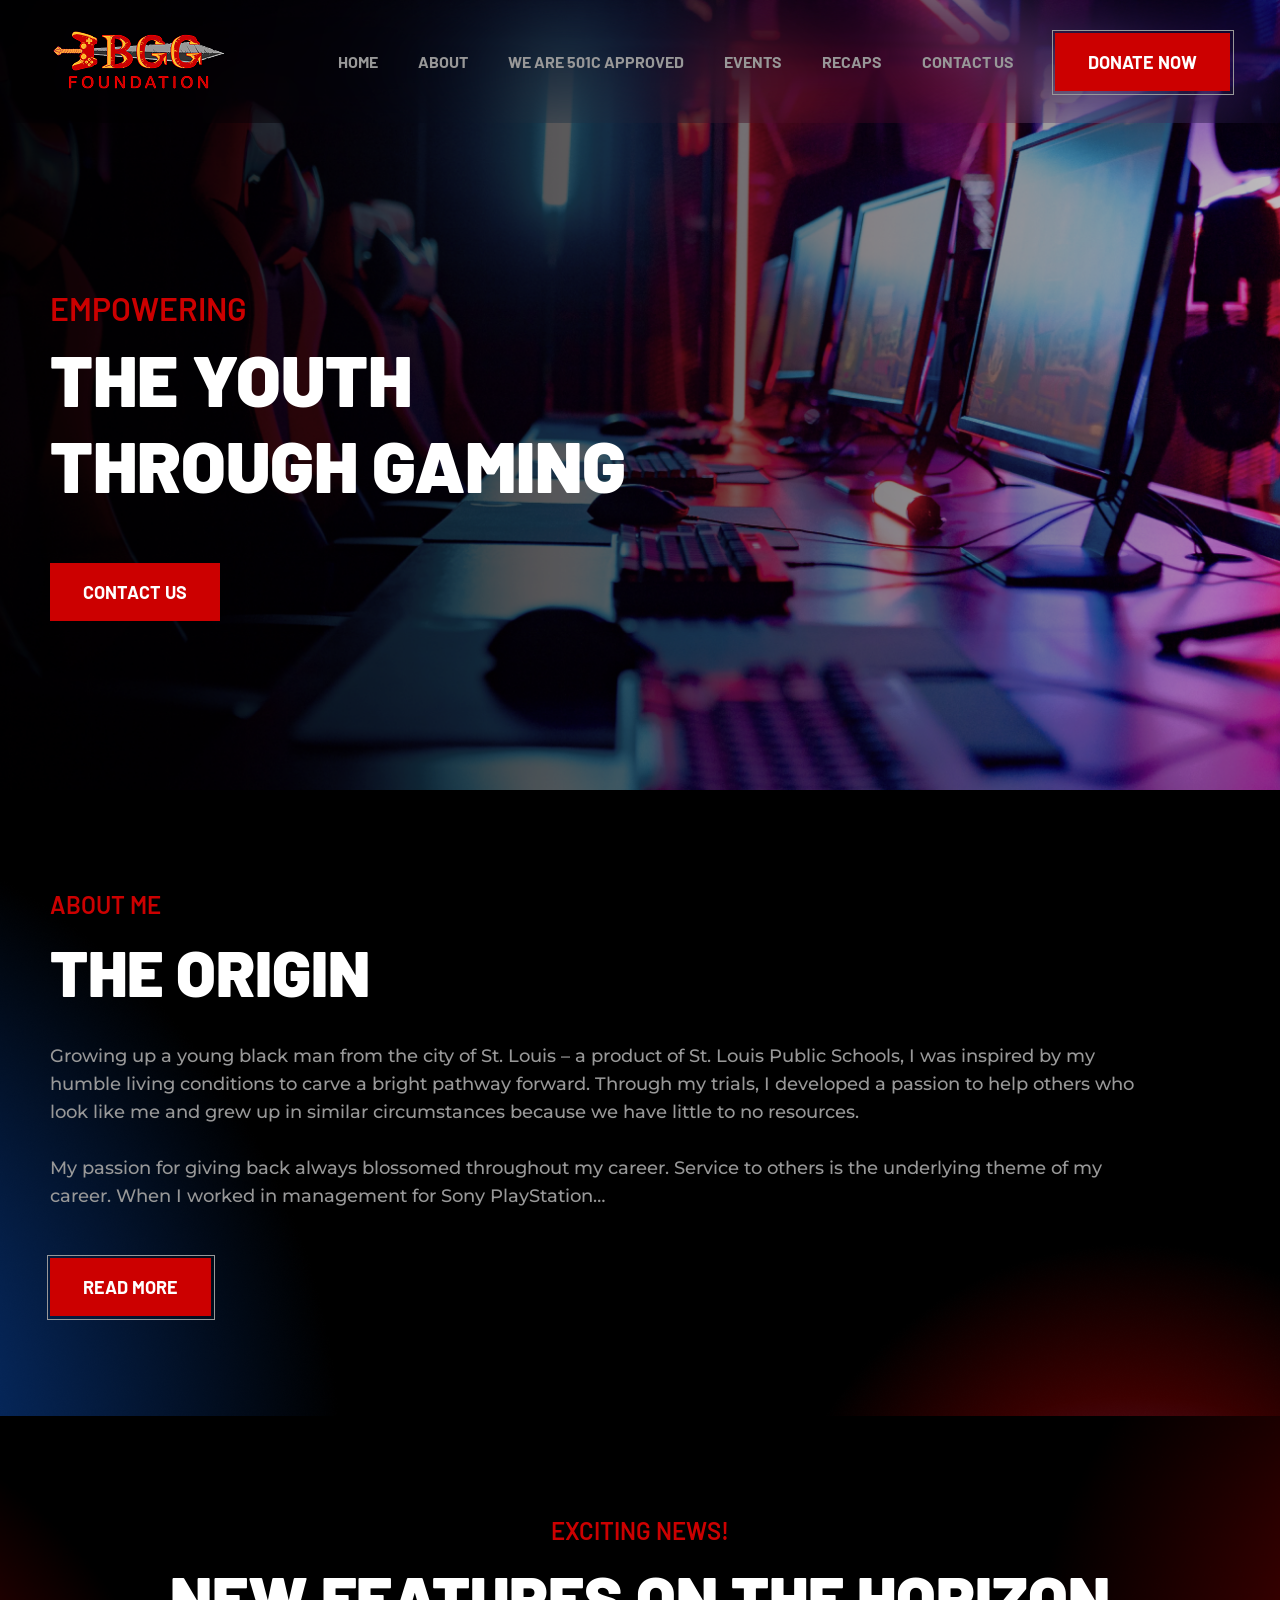
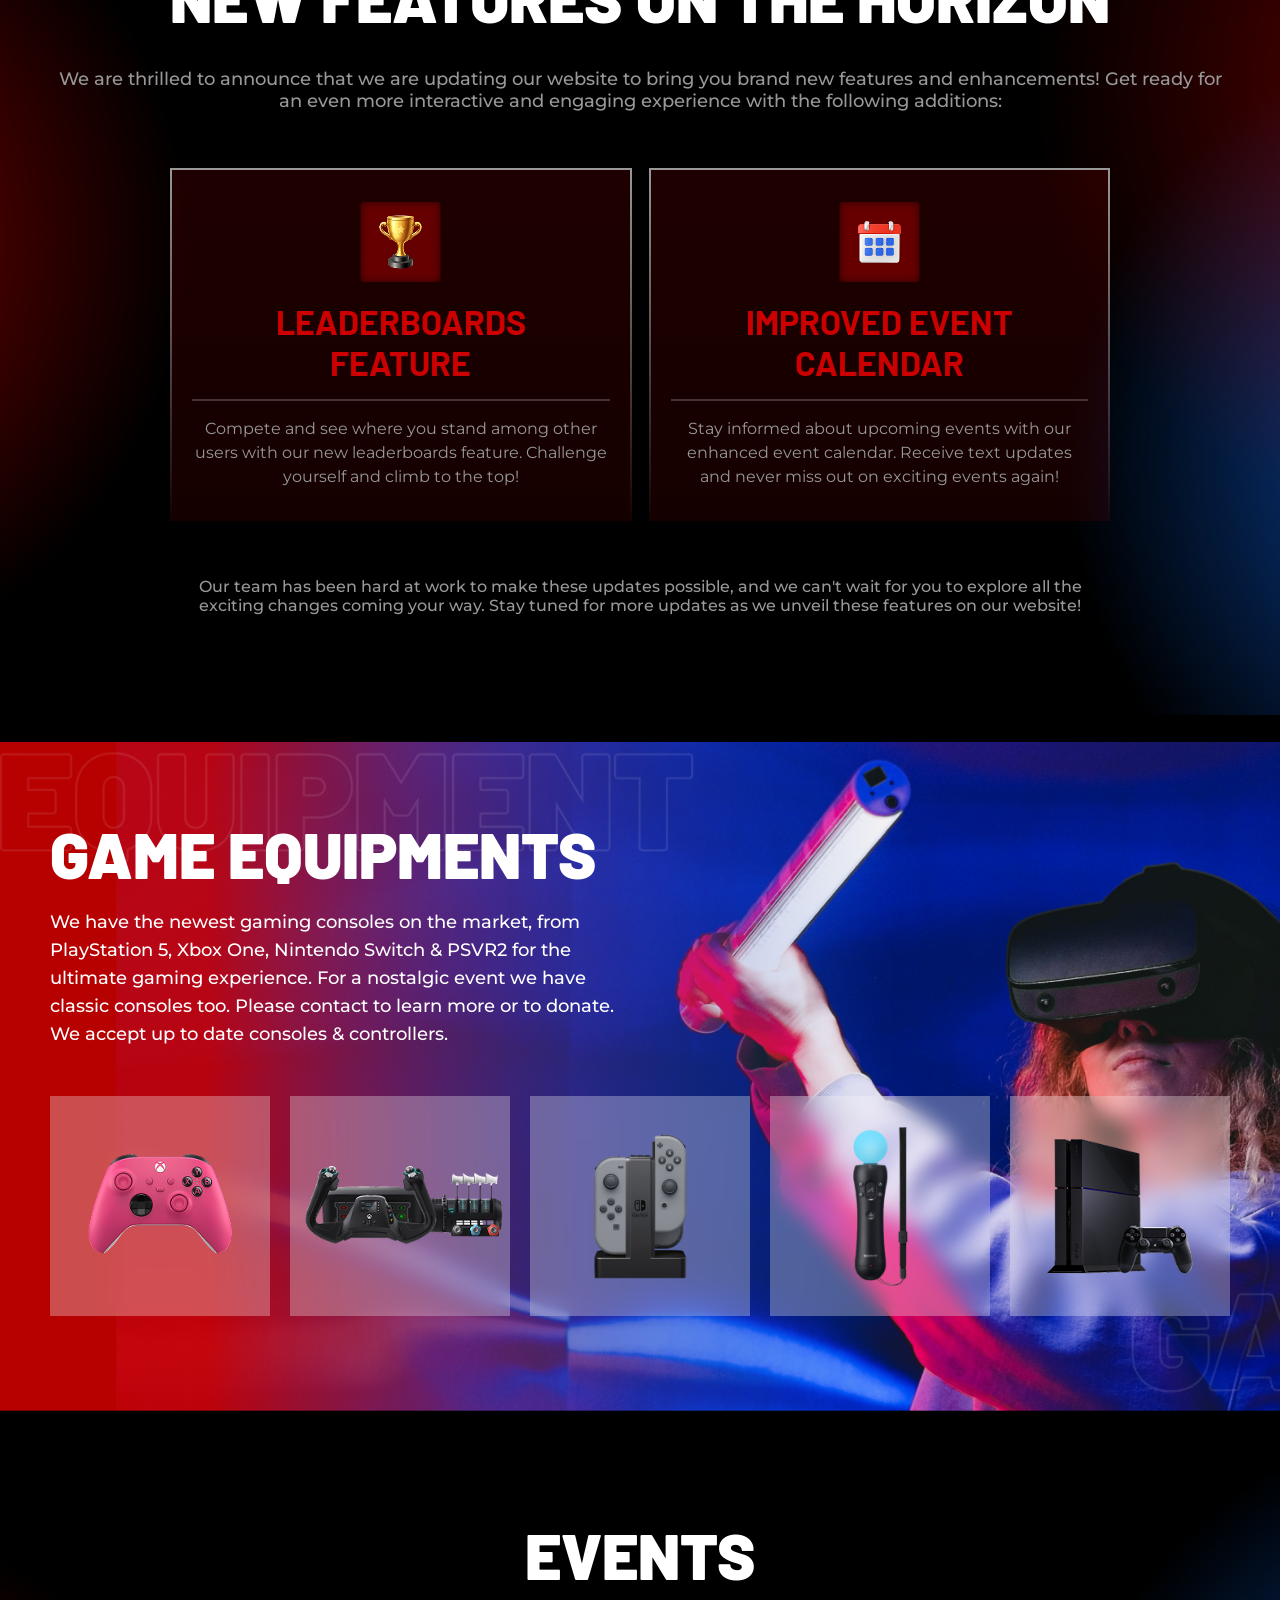
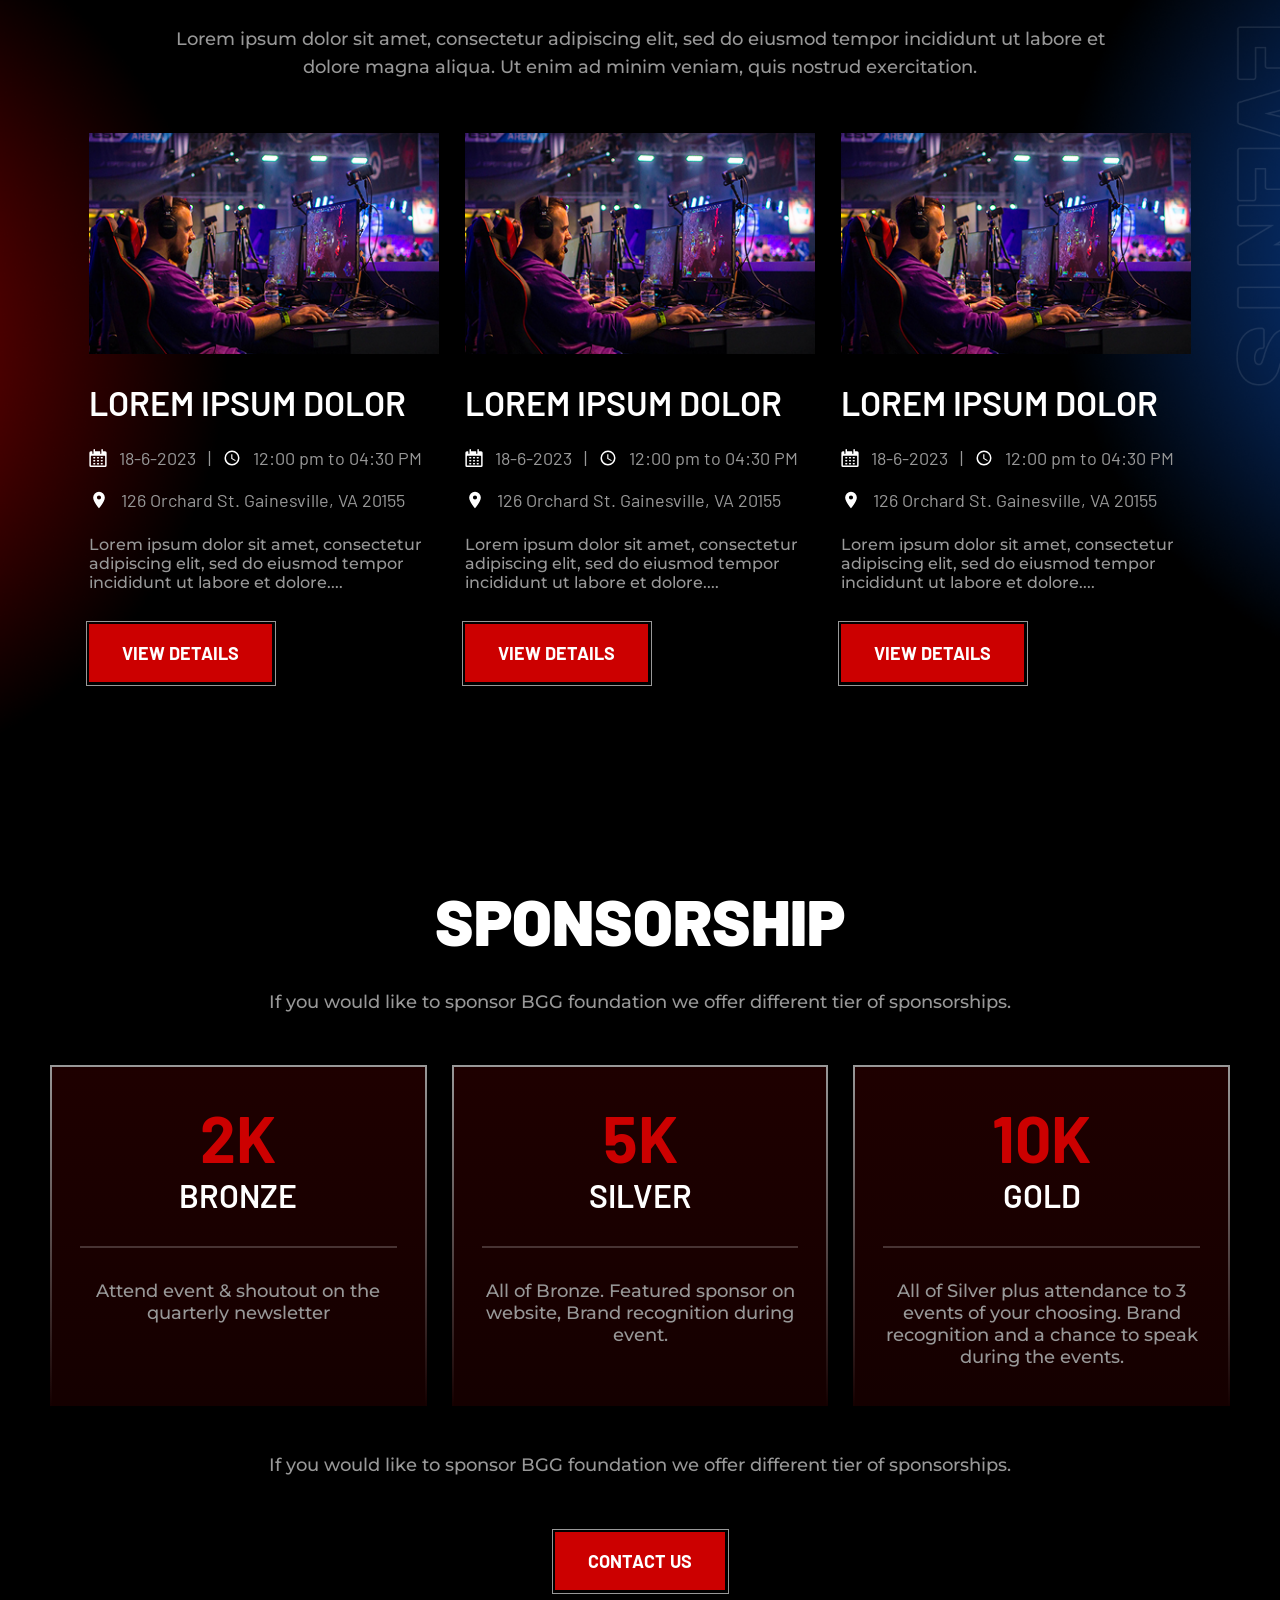
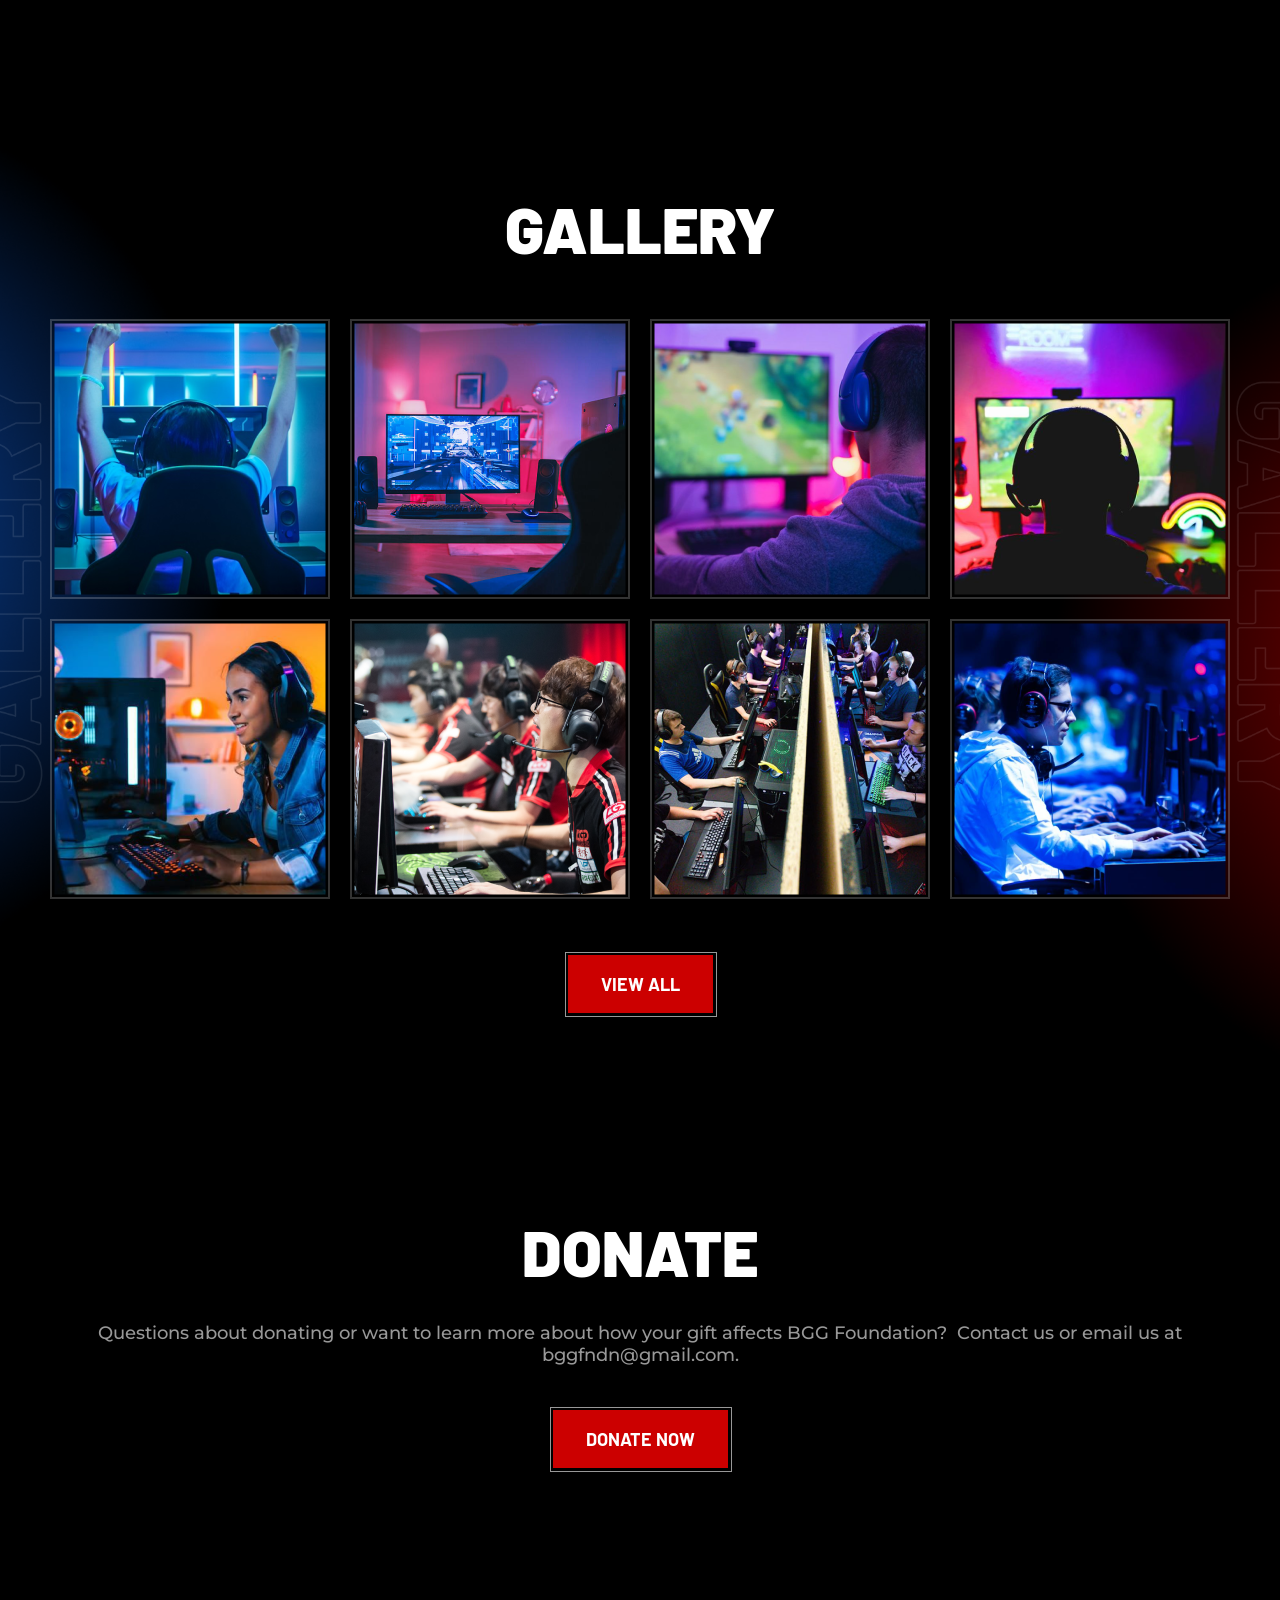
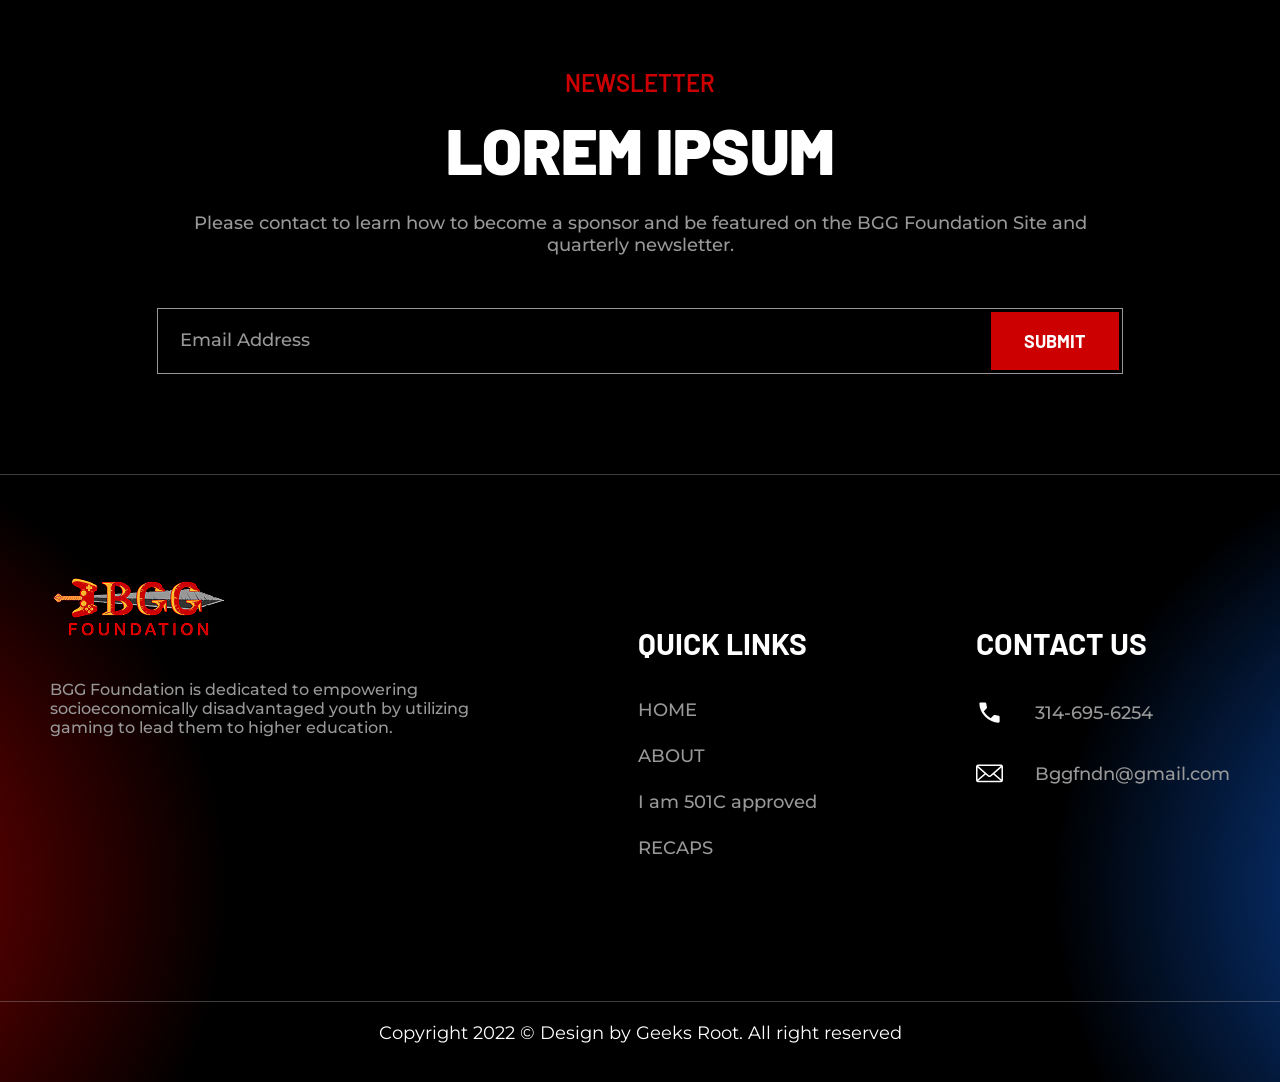
==== commit 6a6077be: "updated" ====
--- a/index.html
+++ b/index.html
@@ -22,27 +22,27 @@
 <body>
 
     <header>
-        <div class="container">
+        <div class="container ">
             <div class="flex justifybetween aligncenter">
                 <div>
                     <img src="assets/images/logogame.png" alt="" class="py-28">
                 </div>
-                <div class="dropdown ">
+                <div class="dropdown">
                     <input type="checkbox" id="toggle" style="display: none;">
                     <label for="toggle"><i class="fa-solid fa-bars" style="font-size: 30px;"></i></label>
                     <nav class="dropdown-content">
-                        <ul class="flex aligncenter gap8">
+                        <ul class="flex textcenter aligncenter gap8">
                             <li><a href="/index.html">HOME</a></li>
                             <li><a href="/about.html">ABOUT</a></li>
                             <li><a href="/501c.html">WE ARE 501C APPROVED</a></li>
                             <li><a href="/events.html">EVENTS <i class="fa-solid fa-chevron-down"></i></a></li>
                             <li><a href="/recaps.html">RECAPS</a></li>
                             <li><a href="/contacts.html">CONTACT US</a></li>
-                            <li> <button class="btn" style="margin-left: 17px;">DONATE NOW</button></li>
+                            <li><button class="btn" style="margin-left: 17px;">DONATE NOW</button></li>
                         </ul>
-                    </nav>
-                </div>
-            </div>
+                </div>
+            </div>
+        </div>
         </div>
     </header>
 
@@ -61,7 +61,6 @@
 
 
 
-    <!-- second -->
     <section class="py-100 bg-2">
         <div class="container">
             <div class="flex  justifycenter aligncenter gap96">
@@ -88,7 +87,6 @@
     </section>
 
 
-    <!-- third -->
     <section class="py-100 bg-3">
         <div class="container textcenter">
             <p class="red font24 my-0 mb-14 semibold">EXCITING NEWS!</p>
@@ -155,7 +153,6 @@
     </section>
 
 
-    <!--th -->
 
     <section class="py-100 bg-4">
         <div class="container">
@@ -250,7 +247,6 @@
         </div>
     </section>
 
-    <!-- fifth -->
 
     <section class="py-100">
         <div class="container textcenter">
@@ -290,7 +286,6 @@
 
 
 
-    <!-- gallery -->
     <section class="py-100 gallery">
         <div class="container textcenter">
             <h1 class="font64 my-0 heavy mb-52">GALLERY</h1>
@@ -310,7 +305,6 @@
 
 
 
-    <!-- Donate -->
     <section class="py-100">
         <div class="container textcenter">
             <h1 class=" font64 my-0 mb-32 heavy">DONATE</h1>
@@ -326,7 +320,6 @@
 
 
 
-    <!-- newsletter -->
     <section class="py-100">
         <div class="container textcenter">
             <div class=" w-966 mx-auto ">
@@ -421,17 +414,20 @@
             autoplayTimeout: 4000,
             smartSpeed: 4000,
             nav: false,
+            dots: 0,
             responsive: {
                 0: {
-                    items: 1
+                    items: 2
                 },
                 600: {
                     items: 3
                 },
-                1240: {
+                1024: {
+                    items: 4
+                },
+                1200: {
                     items: 5
                 }
-
             }
         })
     </script>
--- a/assets/css/responsive.css
+++ b/assets/css/responsive.css
@@ -1,4 +1,4 @@
-@media (min-width: 320px) and (max-width : 767px) {
+@media (min-width: 320px) and (max-width : 768px) {
 
     .container {
         width: 100%;
@@ -31,8 +31,8 @@
 
     nav ul li {
         align-self: flex-start;
-        margin-left: 40px;
-        margin-bottom: 8px;
+        margin-bottom: 15px;
+        margin-left: 20px;
     }
 
     .abs2 {
@@ -110,7 +110,6 @@
         margin-bottom: 15px !important;
     }
 
-
     .py-100 {
         padding-top: 20px;
         padding-bottom: 20px;
@@ -129,7 +128,6 @@
     footer {
         padding-left: 20px;
         padding-right: 20px;
-
     }
 
     .w-half {
@@ -226,18 +224,19 @@
 
     .dropdown-content {
         position: absolute;
-        background-color: #ffffff;
-        padding: 20px;
+        background-color: #fff;
         right: 0;
-        display: none;
+        opacity: 0;
+        visibility: hidden;
         top: 100px;
         width: 100%;
-        padding-left: 20px;
         z-index: 9999;
+        transition: all 0.3s ease-in-out;
     }
 
     #toggle:checked+label+.dropdown-content {
-        display: block;
+        opacity: 1;
+        visibility: visible;
     }
 
     .flex {
@@ -249,6 +248,7 @@
         display: flex;
         flex-direction: column;
         align-items: start;
+        margin: 20px 0;
     }
 
     .px-100 {
@@ -277,6 +277,37 @@
 
     .container {
         width: 700px;
+    }
+
+    .dropdown {
+        display: inline-block;
+    }
+
+    .dropdown-content {
+        position: absolute;
+        right: 0;
+        background-color: #fff;
+        opacity: 0;
+        visibility: hidden;
+        top: 100px;
+        width: 100%;
+        z-index: 9999;
+        transition: all 0.3s ease-in-out;
+    }
+
+
+    nav ul {
+        display: flex;
+        flex-direction: column;
+        align-items: start;
+        width: 700px;
+        margin: 40px auto;
+    }
+
+
+    #toggle:checked+label+.dropdown-content {
+        opacity: 1;
+        visibility: visible;
     }
 
     .mb-80 {
@@ -306,8 +337,7 @@
 
     nav ul li {
         align-self: flex-start;
-        margin-left: 40px;
-        margin-bottom: 8px;
+        margin-bottom: 20px;
     }
 
     .abs2 {
@@ -439,36 +469,11 @@
         margin-bottom: 100px;
     }
 
-    .dropdown {
-        display: inline-block;
-    }
-
-    .dropdown-content {
-        position: absolute;
-        background-color: #ffffff;
-        padding: 20px;
-        right: 0;
-        display: none;
-        top: 100px;
-        width: 100%;
-        padding-left: 20px;
-        z-index: 9999;
-    }
-
-    #toggle:checked+label+.dropdown-content {
-        display: block;
-    }
-
     .flex {
         flex-wrap: wrap;
 
     }
 
-    nav ul {
-        display: flex;
-        flex-direction: column;
-        align-items: start;
-    }
 
     .px-100 {
         padding-left: 20px;
@@ -491,10 +496,10 @@
 }
 
 
-@media (min-width:993px) and (max-width: 1240px) {
+@media (min-width:992px) and (max-width: 1240px) {
 
     .container {
-        width: 950px;
+        width: 970px;
     }
 
     .mb-80 {
@@ -653,11 +658,6 @@
     }
 
 
-    /* 
-    .flex {
-        flex-wrap: wrap;
-
-    } */
 
     header .justifybetween {
         justify-content: start;
